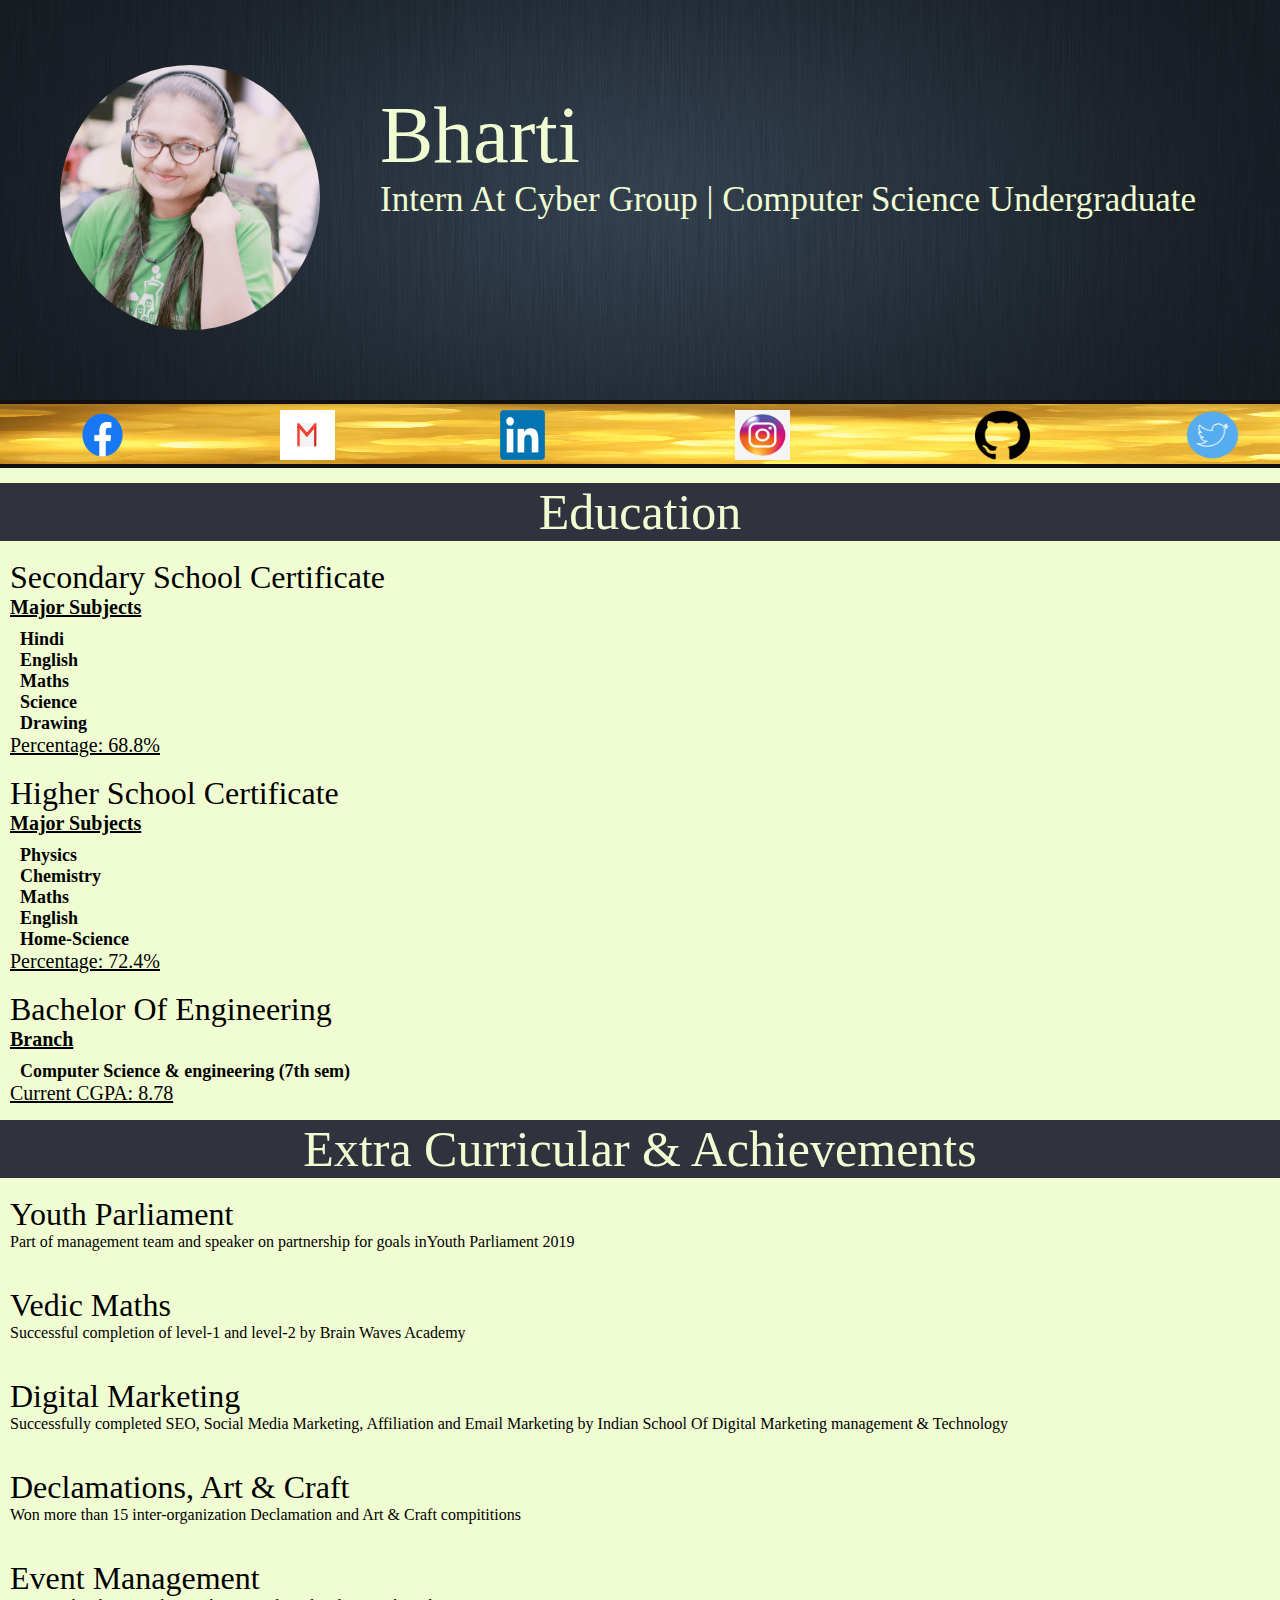
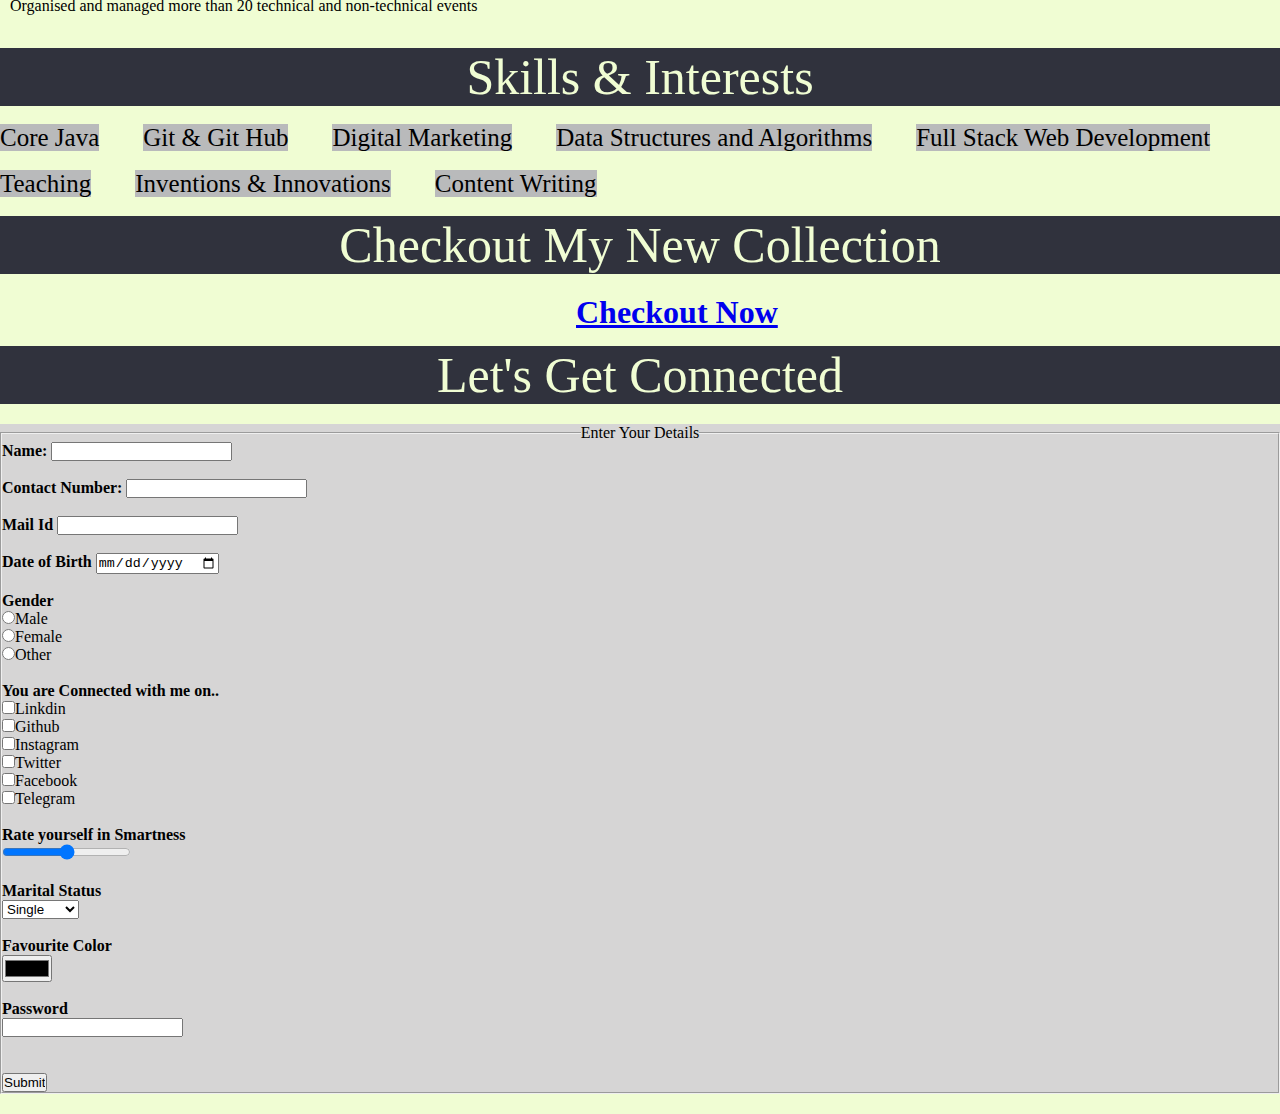
==== index.html @ 89358437 "Portfolio page to practice HTML" ====
<!DOCTYPE html>
<html lang="en">
  <head>
    <meta charset="UTF-8" />
    <meta http-equiv="X-UA-Compatible" content="IE=edge" />
    <meta name="viewport" content="width=device-width, initial-scale=1.0" />
    <title>Document</title>
    <link rel="stylesheet" href="style.css" />
  </head>
  <body>
    <div class="container">
      <img
        src="Images/Background1.jpg"
        style="width: 100%; height: 400px"
        class="bg1"
      />
      <img
        src="Images/Profile image.jpeg"
        style="width: 260px; height: 265px"
        class="profile_pic"
      />
      <div class="name">Bharti</div>
      <div class="designamtion">
        Intern At Cyber Group | Computer Science Undergraduate
      </div>
      <img
        src="Images/bg2.jpg"
        style="width: 100%; height: 60px"
        class="box2"
      />
      <a href="https://www.facebook.com/brocks.sharma.1">
        <img
          src="Images/Facebook-logo.png"
          style="
            position: absolute;
            top: 410px;
            left: 65px;
            height: 50px;
            width: 75px;
          "
        />
      </a>
      <a href="bharti@cygrp.com">
        <img
          src="Images//Gmail-logo.png"
          style="
            position: absolute;
            top: 410px;
            left: 280px;
            height: 50px;
            width: 55px;
          "
        />
      </a>
      <a href="https://www.linkedin.com/in/bharti-b435501a2">
        <img
          src="Images/LinkedIn_logo_initials.png"
          style="
            position: absolute;
            top: 410px;
            left: 500px;
            height: 50px;
            width: 45px;
          "
        />
      </a>
      <a href="https://www.instagram.com/bharti_swami28">
        <img
          src="Images/Glossy-Instagram-icon-PNG.png"
          style="
            position: absolute;
            top: 410px;
            left: 735px;
            height: 50px;
            width: 55px;
          "
        />
      </a>
      <a href="https://github.com/BhartiSwami/">
        <img
          src="Images/25231.png"
          style="
            position: absolute;
            top: 410px;
            left: 975px;
            height: 50px;
            width: 55px;
          "
        />
      </a>
      <a href="https://twitter.com/Bharti73603610?s=08">
        <img
          src="Images/twitter.png"
          style="
            position: absolute;
            top: 410px;
            left: 1185px;
            height: 50px;
            width: 55px;
          "
        />
      </a>
    </div>
    <div class="education">
    <div class="head1">Education</div>
    <div class="field">Secondary School Certificate</div>
    <div class="fielddes"><b><u >Major Subjects</b></u><br>
        <div class="sub">
            <b >Hindi</b><br>
            <b>English</b><br>
            <b>Maths</b><br>
            <b>Science</b><br>
            <b>Drawing</b><br>
        </div>
<u>Percentage: 68.8%</u>
</div>
<div class="field">Higher School Certificate</div>
<div class="fielddes"><b><u>Major Subjects</b></u><br>
    <div class="sub">
        <b>Physics</b><br>
        <b>Chemistry</b><br>
        <b>Maths</b><br>
        <b>English</b><br>
        <b>Home-Science</b><br>
    </div>
    <u>Percentage: 72.4%</u>
</div>
<div class="col">
<div class="field">Bachelor Of Engineering</div>
<div class="fielddes"><b><u>Branch</b></u><br>
    <div class="sub">
        <b>Computer Science & engineering (7th sem)</b><br>
    </div>
    <u>Current CGPA: 8.78</u>
</div>
</div>
</div>

<div class="head1">Extra Curricular & Achievements</div>
<div class="field">Youth Parliament</div>
<p>Part of  management team and speaker on partnership for goals inYouth Parliament 2019</p><br>

<div class="field">Vedic Maths</div>
<p>Successful completion of level-1 and level-2 by Brain Waves Academy</p><br>

<div class="field">Digital Marketing</div>
<p>Successfully completed SEO, Social Media Marketing, Affiliation and Email Marketing by Indian School Of Digital Marketing management & Technology</p><br>

<div class="field">Declamations, Art & Craft</div>
<p>Won more than 15 inter-organization Declamation and Art & Craft compititions</p> <br>

<div class="field">Event Management</div>
<p>Organised and managed more than 20 technical and non-technical events</p><br>

<div class="head1">Skills & Interests</div>
<div class="skillls">
<span class="skill">Core Java</span>
<span class="skill">Git & Git Hub</span>
<span class="skill">Digital Marketing</span>
<span class="skill">Data Structures and Algorithms</span>
<span class="skill">Full Stack Web Development</span><br><br>
<span class="skill">Teaching</span>
<span class="skill">Inventions & Innovations</span>
<span class="skill">Content Writing</span>

</div>

<div class="head1" style="margin-bottom: 20px;">Checkout My New Collection</div>
 <h1><a style="margin-top: 20%; margin-left: 45%;"  href="art-gallary.html" class="button">Checkout Now</a></h1>

<div class="head1">Let's Get Connected</div>
<div class="form" style="margin-top: 20px; margin-bottom: 20px;">
<form style="background-color: rgb(214, 213, 213);">
    <fieldset>
       <legend style="text-align: center;">Enter Your Details</legend>
    <b><label for="name">Name: </label></b>
    <input type="text" name="name"  required><br><br>
    <b><label for="contact number">Contact Number: </label></b>
    <input type="number" name="contact number" required><br><br>
    <b><label for="email">Mail Id </label></b>
    <input type="email" name="email" required><br><br>
    <b><label for="dob">Date of Birth </label></b>
    <input type="date" name="dob" required><br><br>
    <b><label for="radio">Gender </label></b><br>
    <input type="radio" name="gender" value="male" >Male<br>
    <input type="radio" name="gender" value="female">Female<br>
    <input type="radio" name="gender" value="other">Other<br><br>
<b> <label for="checkbox">You are Connected with me on.. </label><br></b>
        <input type="checkbox" name="connection" value="linkdin">Linkdin</input><br>
        <input type="checkbox" name="connection" value="github">Github</input><br>
        <input type="checkbox" name="connection" value="instagram">Instagram</input><br>
        <input type="checkbox" name="connection" value="twitter">Twitter</input><br>
        <input type="checkbox" name="connection" value="facebook">Facebook</input><br>
        <input type="checkbox" name="connection" value="telegram">Telegram</input><br><br>

        <b><label for="drange">Rate yourself in Smartness</label></b><br>
        <input type="range" name="rate" required><br><br>

<b> <label for="select">Marital Status </label><br></b>
        <select>
            <option value="single">Single</option>
            <option value="married">Married</option>
            <option value="divorced">Divorced</option>
            <option value="widowed">Widowed</option>
        </select><br><br>
    
        <b> <label for="color">Favourite Color </label><br></b>
        <input type="color"><br><br>
        <b> <label for="color">Password</label><br></b>
        <input type="password">
        <br><br><br>
        <input type=submit>
    </fieldset>
</form>
</div>
  </body>
</html>
---- style.css ----
* {
  margin: 0;
  padding: 0;
}
body {
  background-color: rgb(240, 253, 211);
}

.container {
  background-color: rgb(17, 17, 17);
  /* position:relative;
    text-align:center;
    color:rgb(240, 253, 211)) */
}

.name {
  position: absolute;
  top: 90px;
  left: 380px;
  color: rgb(240, 253, 211);
  font-size: 80px;
}

.head1 {
  left: 20px;
  color: rgb(240, 253, 211);
  background-color: rgb(48, 50, 61);
  text-align: center;
  font-size: 50px;
  margin-top: 15px;
}

.designamtion {
  position: absolute;
  top: 180px;
  left: 380px;
  color: rgb(240, 253, 211);
  font-size: 35px;
}

.bg1 {
  position: relative;
  top: 0;
  left: 0;
}

.profile_pic {
  position: absolute;
  top: 65px;
  left: 60px;
  border-radius: 50%;
}
.box2 {
  margin: 0;
  padding: 0;
}

.description1 {
  font-family: 50px;
}

.field {
  font-size: 32px;
  margin-top: 18px;
  margin-left: 10px;
}
.fielddes {
  font-size: 20px;
  margin-left: 10px;
}
.sub {
  font-size: 18px;
  margin-top: 10px;
  margin-left: 10px;
}

p {
  margin-left: 10px;
}
.skillls {
  margin-top: 18px;
  margin-bottom: 18px;
}
.skill {
  margin-right: 40px;
  background-color: rgb(185, 186, 187);
  font-size: 25px;
  margin-top: 18px;
}
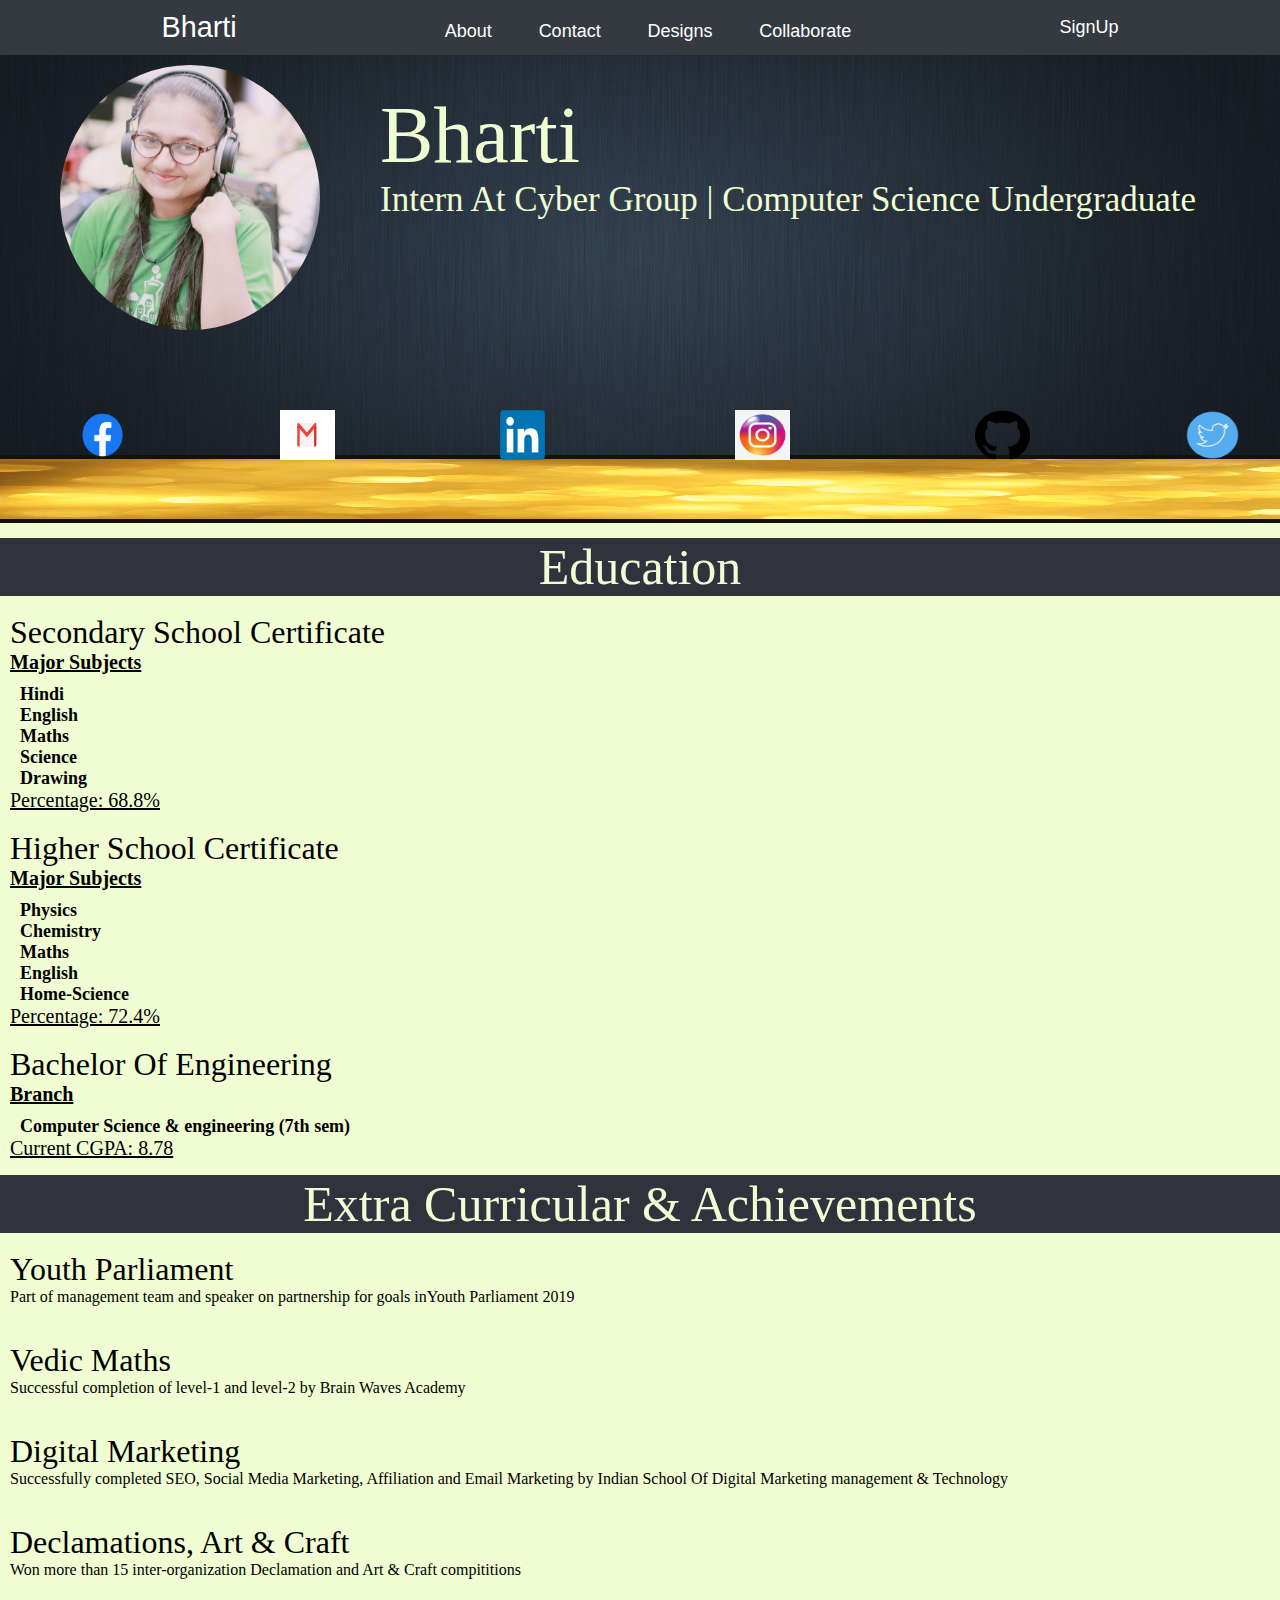
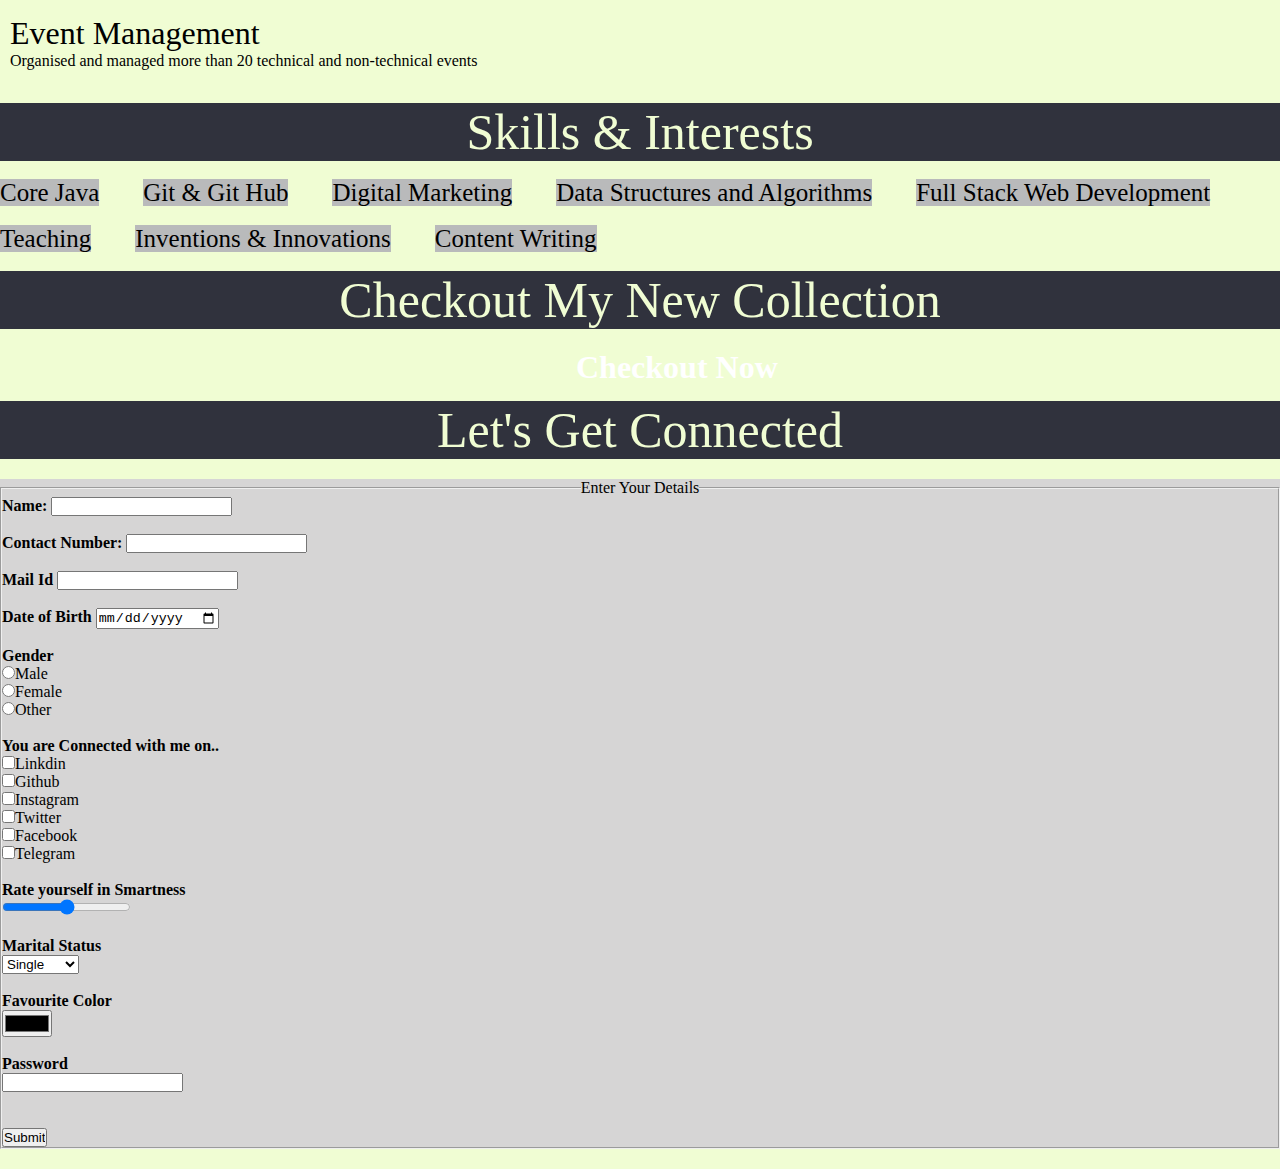
==== commit 34af85b2: "responsive Navbar added" ====
--- a/index.html
+++ b/index.html
@@ -8,6 +8,16 @@
     <link rel="stylesheet" href="style.css" />
   </head>
   <body>
+    <nav>
+      <a href="#">Bharti</a>
+      <ul>
+        <li><a href="#" style="font-size: large;">About</a></li>
+        <li><a href="#" style="font-size: large;">Contact</a></li>
+        <li><a href="#" style="font-size: large;">Designs</a></li>
+        <li><a href="#" style="font-size: large;">Collaborate</a></li>
+      </ul>
+      <a href="#" style="font-size: large;">SignUp</a>
+    </nav>
     <div class="container">
       <img
         src="Images/Background1.jpg"
--- a/style.css
+++ b/style.css
@@ -2,6 +2,59 @@
   margin: 0;
   padding: 0;
 }
+
+nav {
+  display: flex;
+  background-color: #343a40;
+  font-size: 1.8rem;
+  font-family: Arial, Helvetica, sans-serif;
+  justify-content: space-evenly;
+  align-items: center;
+  min-height: 55px;
+}
+
+a {
+  text-decoration: none;
+  color: white;
+}
+a li {
+  font-size: 10px;
+}
+
+ul {
+  list-style: none;
+  display: flex;
+  justify-content: space-evenly;
+  /* border: 1px solid white; */
+  width: 500px;
+}
+
+@media screen and (max-width: 600px) {
+  nav,
+  ul {
+    flex-direction: column;
+    align-items: center;
+  }
+}
+
+nav {
+  display: flex;
+  background-color: #343a40;
+  font-size: 1.8rem;
+  font-family: Arial, Helvetica, sans-serif;
+  align-items: center;
+  min-height: 55px;
+}
+
+ul {
+  list-style: none;
+}
+
+a {
+  text-decoration: none;
+  color: white;
+}
+
 body {
   background-color: rgb(240, 253, 211);
 }
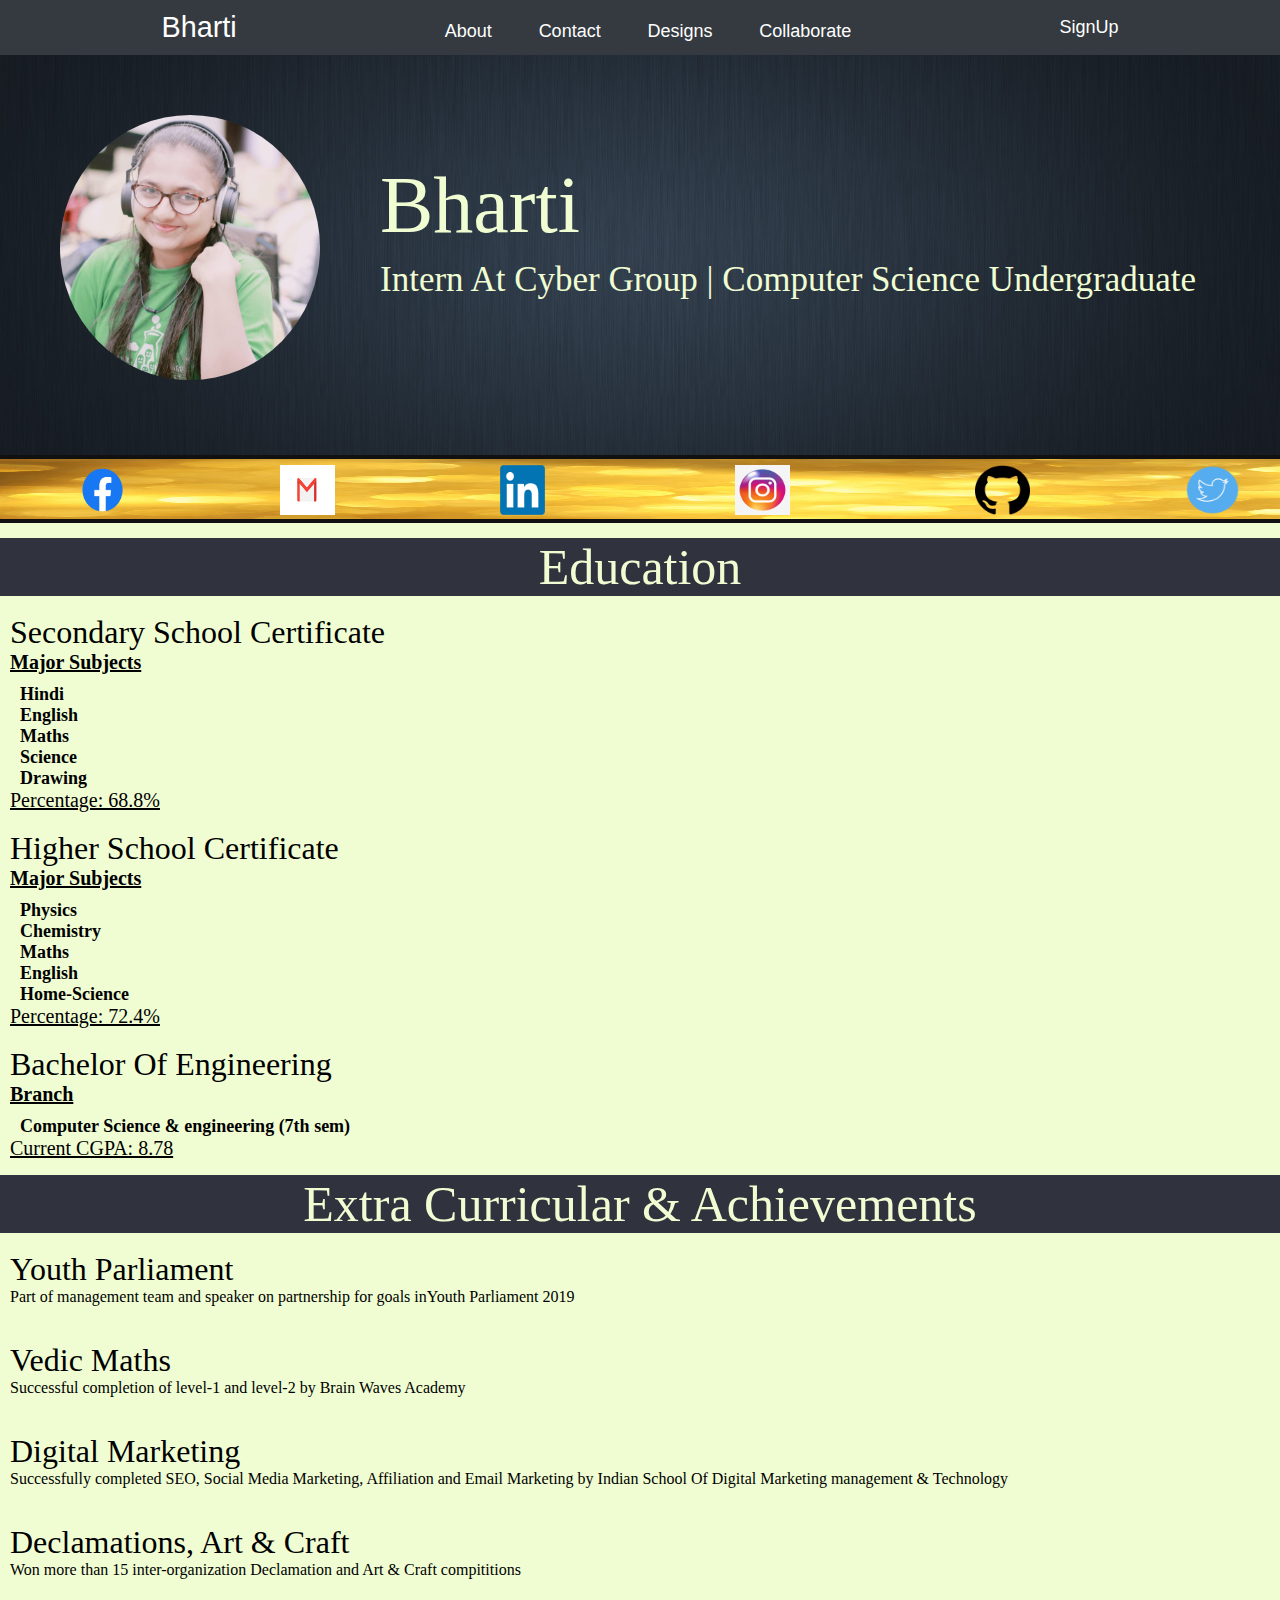
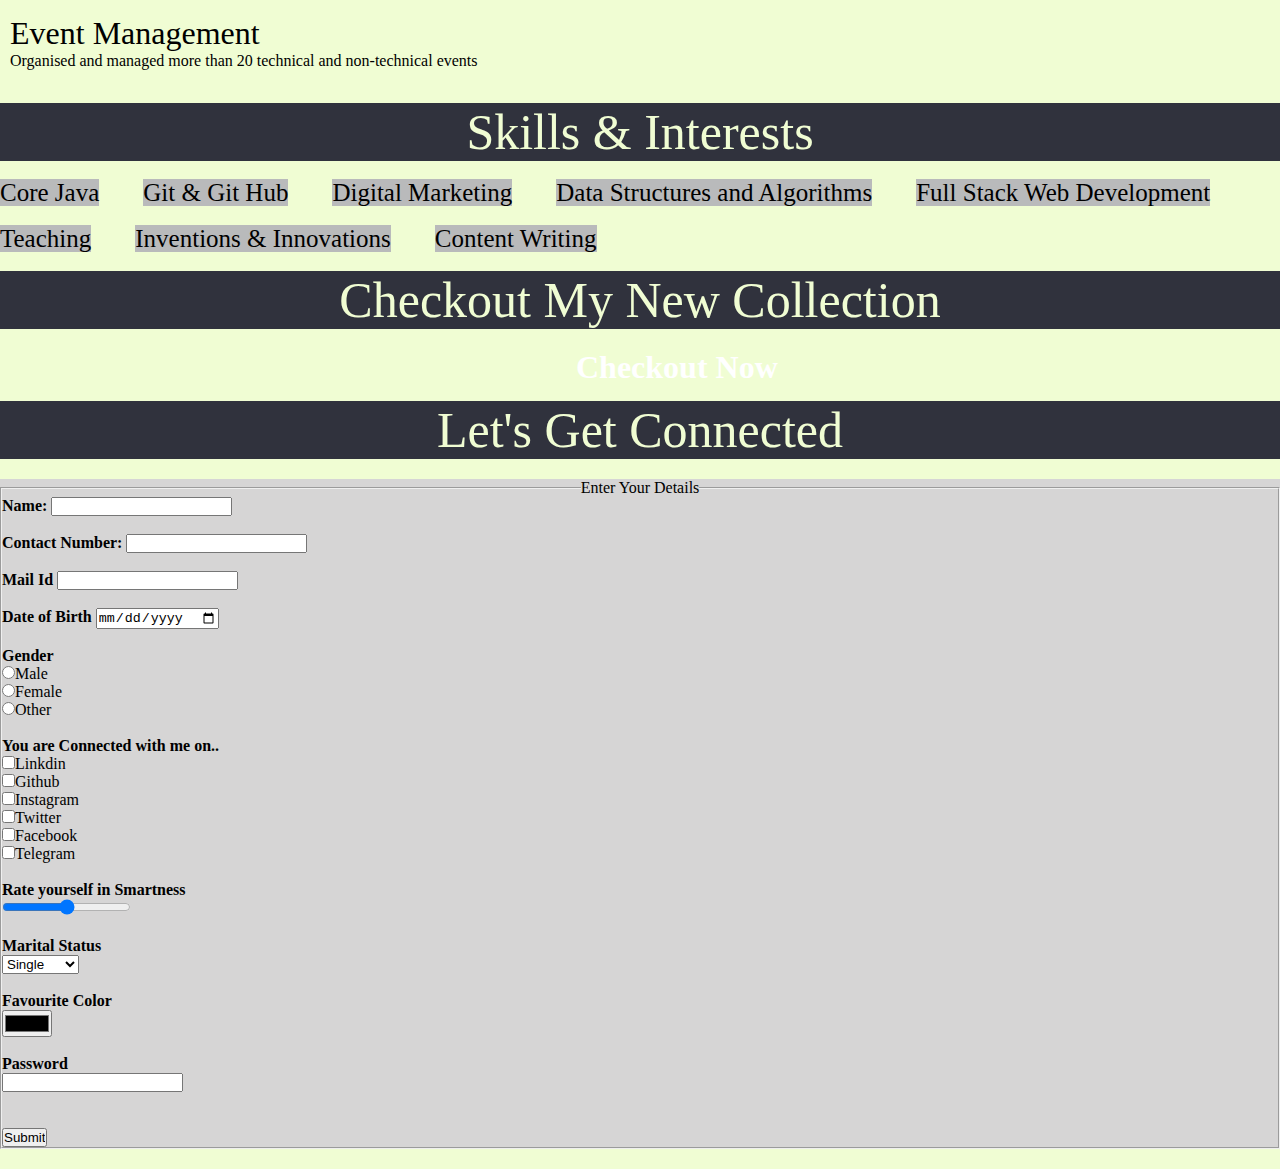
==== commit f7efe184: "alignment sattled" ====
--- a/index.html
+++ b/index.html
@@ -43,7 +43,7 @@
           src="Images/Facebook-logo.png"
           style="
             position: absolute;
-            top: 410px;
+            top: 465px;
             left: 65px;
             height: 50px;
             width: 75px;
@@ -55,7 +55,7 @@
           src="Images//Gmail-logo.png"
           style="
             position: absolute;
-            top: 410px;
+            top: 465px;
             left: 280px;
             height: 50px;
             width: 55px;
@@ -67,7 +67,7 @@
           src="Images/LinkedIn_logo_initials.png"
           style="
             position: absolute;
-            top: 410px;
+            top: 465px;
             left: 500px;
             height: 50px;
             width: 45px;
@@ -79,7 +79,7 @@
           src="Images/Glossy-Instagram-icon-PNG.png"
           style="
             position: absolute;
-            top: 410px;
+            top: 465px;
             left: 735px;
             height: 50px;
             width: 55px;
@@ -91,7 +91,7 @@
           src="Images/25231.png"
           style="
             position: absolute;
-            top: 410px;
+            top: 465px;
             left: 975px;
             height: 50px;
             width: 55px;
@@ -103,7 +103,7 @@
           src="Images/twitter.png"
           style="
             position: absolute;
-            top: 410px;
+            top: 465px;
             left: 1185px;
             height: 50px;
             width: 55px;
--- a/style.css
+++ b/style.css
@@ -5,7 +5,7 @@
 
 nav {
   display: flex;
-  background-color: #343a40;
+  background-color: #21252c;
   font-size: 1.8rem;
   font-family: Arial, Helvetica, sans-serif;
   justify-content: space-evenly;
@@ -68,7 +68,7 @@
 
 .name {
   position: absolute;
-  top: 90px;
+  top: 160px;
   left: 380px;
   color: rgb(240, 253, 211);
   font-size: 80px;
@@ -85,7 +85,7 @@
 
 .designamtion {
   position: absolute;
-  top: 180px;
+  top: 260px;
   left: 380px;
   color: rgb(240, 253, 211);
   font-size: 35px;
@@ -99,7 +99,7 @@
 
 .profile_pic {
   position: absolute;
-  top: 65px;
+  top: 115px;
   left: 60px;
   border-radius: 50%;
 }
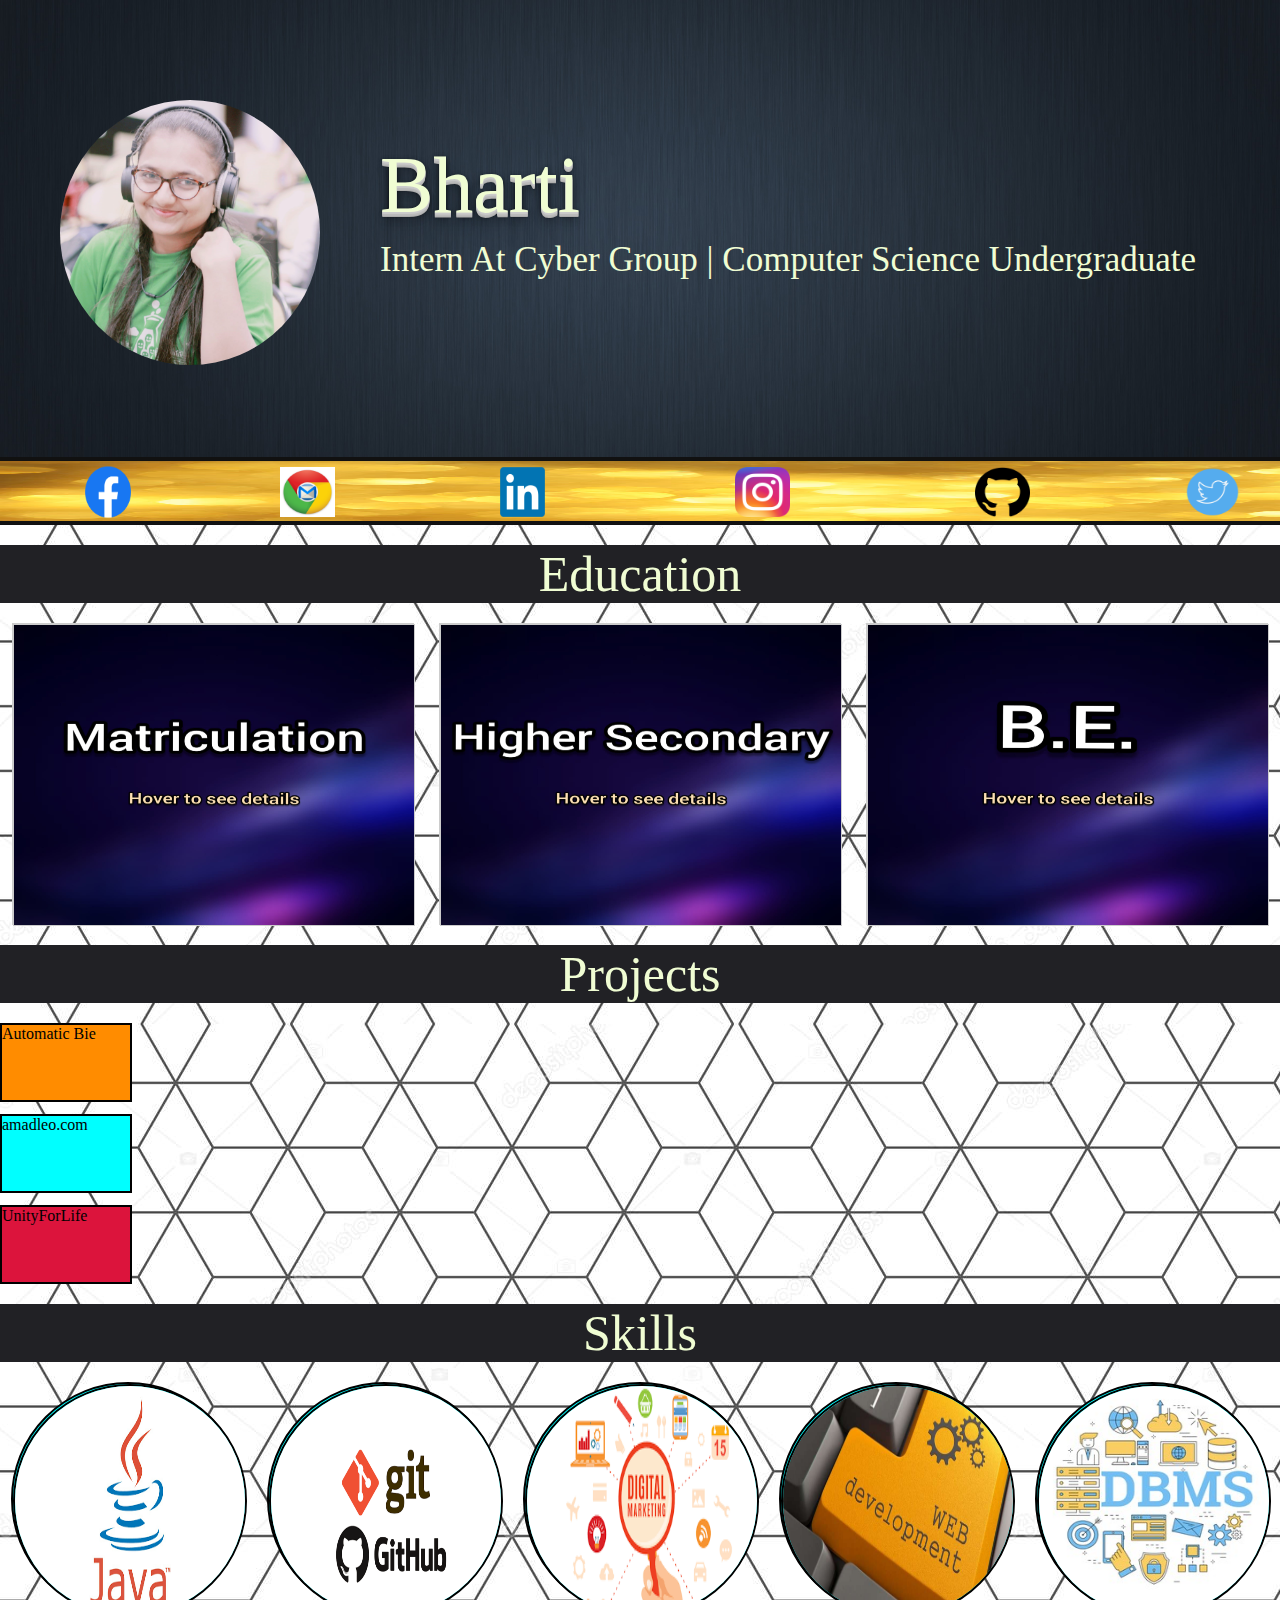
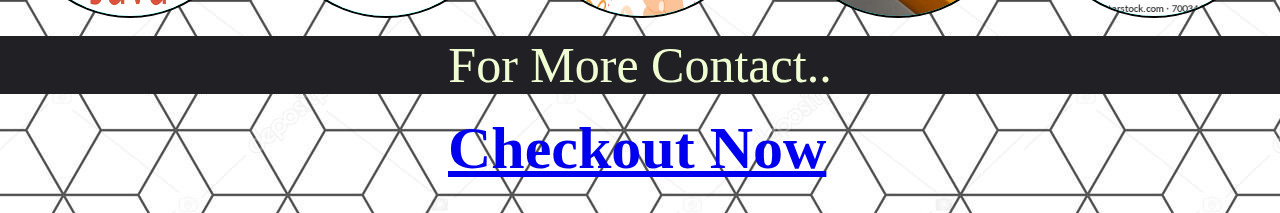
==== commit e8f55997: "full layout changed and more features added" ====
--- a/index.html
+++ b/index.html
@@ -1,227 +1,89 @@
 <!DOCTYPE html>
 <html lang="en">
-  <head>
-    <meta charset="UTF-8" />
-    <meta http-equiv="X-UA-Compatible" content="IE=edge" />
-    <meta name="viewport" content="width=device-width, initial-scale=1.0" />
-    <title>Document</title>
-    <link rel="stylesheet" href="style.css" />
-  </head>
-  <body>
-    <nav>
-      <a href="#">Bharti</a>
-      <ul>
-        <li><a href="#" style="font-size: large;">About</a></li>
-        <li><a href="#" style="font-size: large;">Contact</a></li>
-        <li><a href="#" style="font-size: large;">Designs</a></li>
-        <li><a href="#" style="font-size: large;">Collaborate</a></li>
-      </ul>
-      <a href="#" style="font-size: large;">SignUp</a>
-    </nav>
-    <div class="container">
-      <img
-        src="Images/Background1.jpg"
-        style="width: 100%; height: 400px"
-        class="bg1"
-      />
-      <img
-        src="Images/Profile image.jpeg"
-        style="width: 260px; height: 265px"
-        class="profile_pic"
-      />
-      <div class="name">Bharti</div>
-      <div class="designamtion">
-        Intern At Cyber Group | Computer Science Undergraduate
-      </div>
-      <img
-        src="Images/bg2.jpg"
-        style="width: 100%; height: 60px"
-        class="box2"
-      />
-      <a href="https://www.facebook.com/brocks.sharma.1">
-        <img
-          src="Images/Facebook-logo.png"
-          style="
-            position: absolute;
-            top: 465px;
-            left: 65px;
-            height: 50px;
-            width: 75px;
-          "
-        />
-      </a>
-      <a href="bharti@cygrp.com">
-        <img
-          src="Images//Gmail-logo.png"
-          style="
-            position: absolute;
-            top: 465px;
-            left: 280px;
-            height: 50px;
-            width: 55px;
-          "
-        />
-      </a>
-      <a href="https://www.linkedin.com/in/bharti-b435501a2">
-        <img
-          src="Images/LinkedIn_logo_initials.png"
-          style="
-            position: absolute;
-            top: 465px;
-            left: 500px;
-            height: 50px;
-            width: 45px;
-          "
-        />
-      </a>
-      <a href="https://www.instagram.com/bharti_swami28">
-        <img
-          src="Images/Glossy-Instagram-icon-PNG.png"
-          style="
-            position: absolute;
-            top: 465px;
-            left: 735px;
-            height: 50px;
-            width: 55px;
-          "
-        />
-      </a>
-      <a href="https://github.com/BhartiSwami/">
-        <img
-          src="Images/25231.png"
-          style="
-            position: absolute;
-            top: 465px;
-            left: 975px;
-            height: 50px;
-            width: 55px;
-          "
-        />
-      </a>
-      <a href="https://twitter.com/Bharti73603610?s=08">
-        <img
-          src="Images/twitter.png"
-          style="
-            position: absolute;
-            top: 465px;
-            left: 1185px;
-            height: 50px;
-            width: 55px;
-          "
-        />
-      </a>
+<head>
+    <meta charset="UTF-8">
+    <meta http-equiv="X-UA-Compatible" content="IE=edge">
+    <meta name="viewport" content="width=device-width, initial-scale=1.0">
+    <title>Bharti's Portfolio</title>
+    <link rel="stylesheet" href="style.css">
+</head>
+<body>
+    <div class="container" style=" background-color: rgb(17, 17, 17);">
+        <img src="Images/Background1.jpg" style="width: 100%; height: 457px" class="bg1" />
+        <img src="Images/Profile image.jpeg" style="width: 260px; height: 265px" class="profile_pic" />
+        <div class="name">Bharti</div>
+        <div class="designamtion">
+            Intern At Cyber Group | Computer Science Undergraduate
+        </div>
+        <img src="Images/bg2.jpg" style="width: 100%; height: 60px" class="box2" />
+        <a href="https://www.facebook.com/brocks.sharma.1">
+            <img class="icon" src="Images/Facebook-logo.png" style="left: 65px;width: 86px;height:60px;top:462px" >
+        </a>
+        <a href="bharti@cygrp.com">
+            <img class="icon" src="Images/Gmail-logo.png" style="left: 280px;width: 55px;" />
+        </a>
+        <a href="https://www.linkedin.com/in/bharti-b435501a2">
+            <img class="icon" src="Images/LinkedIn_logo_initials.png" style="left: 500px;width: 45px;" />
+        </a>
+        <a href="https://www.instagram.com/bharti_swami28">
+            <img class="icon" src="Images/Glossy-Instagram-icon-PNG.png" style="left: 735px;width: 55px;" />
+        </a>
+        <a href="https://github.com/BhartiSwami/">
+            <img class="icon" src="Images/25231.png" style="left: 975px;width: 55px;" />
+        </a>
+        <a href="https://twitter.com/Bharti73603610?s=08">
+            <img class="icon" src="Images/twitter.png" style="left: 1185px;width: 55px;" />
+        </a>
     </div>
-    <div class="education">
     <div class="head1">Education</div>
-    <div class="field">Secondary School Certificate</div>
-    <div class="fielddes"><b><u >Major Subjects</b></u><br>
-        <div class="sub">
-            <b >Hindi</b><br>
-            <b>English</b><br>
-            <b>Maths</b><br>
-            <b>Science</b><br>
-            <b>Drawing</b><br>
+    <section>
+        <div class="wrap">
+            <div class="side-a" style="background-color: #2a9d8d;"><img src="Images/matriculation.jpeg" style="height: 300px; width: 400px;"></div>
+            <div class="side-b" style="background-color: #e1f0aa; "><b>School</b>: Dayanand Anglo Vedic School<br><br><b>Board</b> : Central Board of Secondary Education<br><br><b>Marks</b> : 68.8%<br><br><b>Passing Year</b>: 2016</div>
         </div>
-<u>Percentage: 68.8%</u>
-</div>
-<div class="field">Higher School Certificate</div>
-<div class="fielddes"><b><u>Major Subjects</b></u><br>
-    <div class="sub">
-        <b>Physics</b><br>
-        <b>Chemistry</b><br>
-        <b>Maths</b><br>
-        <b>English</b><br>
-        <b>Home-Science</b><br>
+        <div class="wrap">
+            <div class="side-a" style="background-color: #2a9d8d;"><img src="Images/higher-secondary.jpeg" style="height: 300px; width: 400px;"></div>
+            <div class="side-b" style="background-color: #ffb6b6;"><b>School</b> : Delhi Public School</br><br><b>Board</b> : Central Board of Secondary Education<br><br><b>Marks</b> : 72.4%<br><br><b>Passing Year</b> :
+            2018</div>
+        </div>
+        <div class="wrap">
+            <div class="side-a" style="background-color: #2a9d8d;"><img src="Images/b.e.jpeg" style="height: 300px; width: 400px;"></div>
+            <div class="side-b" style="background-color: #cac9ff;"><b>University</b>: Chitkara University, Himachal Pradesh<br><br><b>Affilication</b>: University Grants Commission<br><br><b>Current CGPA</b> : 8.78<br><br><b>Passing Year</b> : 2022</div>
+        </div>
+    </section> 
+
+    <div class="head1">Projects</div>
+    <aside>
+        <div style="background-color:darkorange;">Automatic Bie</div>
+        <div style="background-color: cyan">amadleo.com</div>
+        <div style="background-color: crimson;">UnityForLife</div>
+    </aside>
+    <div class="head1">Skills</div>
+    <figure>
+        <div class="wrap1">
+        <div class="side-a"><img class="skill" src="./Images/core_java.png"></div>
+        <div class="side-b">Core Java</div>
+        </div>
+        <div class="wrap1">
+            <div class="side-a"><img class="skill" src="./Images/git_github.png"></div>
+            <div class="side-b"class="sb">Git & Github</div>
+        </div>
+        <div class="wrap1">
+            <div class="side-a"><img class="skill" src="./Images/digital_marketing.png"></div>
+            <div class="side-b"class="sb">Digital Marketing</div>
+        </div>
+        <div class="wrap1">
+            <div class="side-a"><img class="skill" src="./Images/web_development.jpg"></div>
+            <div class="side-b"class="sb">Full-Stack Web</div>
+        </div>
+        <div class="wrap1">
+            <div class="side-a"><img class="skill" src="./Images/dbms.jpg"></div>
+            <div class="side-b" class="sb">DBMS</div>
+        </div>
+    </figure>
+    <div style="margin-bottom: 30px;">
+    <div class="head1">For More Contact..</div>
+    <a style=" font-size:60px; font-weight:600;margin-top: 20%; margin-left: 35%;" href="contact.html" class="button">Checkout Now</a>
     </div>
-    <u>Percentage: 72.4%</u>
-</div>
-<div class="col">
-<div class="field">Bachelor Of Engineering</div>
-<div class="fielddes"><b><u>Branch</b></u><br>
-    <div class="sub">
-        <b>Computer Science & engineering (7th sem)</b><br>
-    </div>
-    <u>Current CGPA: 8.78</u>
-</div>
-</div>
-</div>
-
-<div class="head1">Extra Curricular & Achievements</div>
-<div class="field">Youth Parliament</div>
-<p>Part of  management team and speaker on partnership for goals inYouth Parliament 2019</p><br>
-
-<div class="field">Vedic Maths</div>
-<p>Successful completion of level-1 and level-2 by Brain Waves Academy</p><br>
-
-<div class="field">Digital Marketing</div>
-<p>Successfully completed SEO, Social Media Marketing, Affiliation and Email Marketing by Indian School Of Digital Marketing management & Technology</p><br>
-
-<div class="field">Declamations, Art & Craft</div>
-<p>Won more than 15 inter-organization Declamation and Art & Craft compititions</p> <br>
-
-<div class="field">Event Management</div>
-<p>Organised and managed more than 20 technical and non-technical events</p><br>
-
-<div class="head1">Skills & Interests</div>
-<div class="skillls">
-<span class="skill">Core Java</span>
-<span class="skill">Git & Git Hub</span>
-<span class="skill">Digital Marketing</span>
-<span class="skill">Data Structures and Algorithms</span>
-<span class="skill">Full Stack Web Development</span><br><br>
-<span class="skill">Teaching</span>
-<span class="skill">Inventions & Innovations</span>
-<span class="skill">Content Writing</span>
-
-</div>
-
-<div class="head1" style="margin-bottom: 20px;">Checkout My New Collection</div>
- <h1><a style="margin-top: 20%; margin-left: 45%;"  href="art-gallary.html" class="button">Checkout Now</a></h1>
-
-<div class="head1">Let's Get Connected</div>
-<div class="form" style="margin-top: 20px; margin-bottom: 20px;">
-<form style="background-color: rgb(214, 213, 213);">
-    <fieldset>
-       <legend style="text-align: center;">Enter Your Details</legend>
-    <b><label for="name">Name: </label></b>
-    <input type="text" name="name"  required><br><br>
-    <b><label for="contact number">Contact Number: </label></b>
-    <input type="number" name="contact number" required><br><br>
-    <b><label for="email">Mail Id </label></b>
-    <input type="email" name="email" required><br><br>
-    <b><label for="dob">Date of Birth </label></b>
-    <input type="date" name="dob" required><br><br>
-    <b><label for="radio">Gender </label></b><br>
-    <input type="radio" name="gender" value="male" >Male<br>
-    <input type="radio" name="gender" value="female">Female<br>
-    <input type="radio" name="gender" value="other">Other<br><br>
-<b> <label for="checkbox">You are Connected with me on.. </label><br></b>
-        <input type="checkbox" name="connection" value="linkdin">Linkdin</input><br>
-        <input type="checkbox" name="connection" value="github">Github</input><br>
-        <input type="checkbox" name="connection" value="instagram">Instagram</input><br>
-        <input type="checkbox" name="connection" value="twitter">Twitter</input><br>
-        <input type="checkbox" name="connection" value="facebook">Facebook</input><br>
-        <input type="checkbox" name="connection" value="telegram">Telegram</input><br><br>
-
-        <b><label for="drange">Rate yourself in Smartness</label></b><br>
-        <input type="range" name="rate" required><br><br>
-
-<b> <label for="select">Marital Status </label><br></b>
-        <select>
-            <option value="single">Single</option>
-            <option value="married">Married</option>
-            <option value="divorced">Divorced</option>
-            <option value="widowed">Widowed</option>
-        </select><br><br>
-    
-        <b> <label for="color">Favourite Color </label><br></b>
-        <input type="color"><br><br>
-        <b> <label for="color">Password</label><br></b>
-        <input type="password">
-        <br><br><br>
-        <input type=submit>
-    </fieldset>
-</form>
-</div>
-  </body>
-</html>
+</body>
+</html>--- a/style.css
+++ b/style.css
@@ -2,141 +2,169 @@
   margin: 0;
   padding: 0;
 }
-
-nav {
-  display: flex;
-  background-color: #21252c;
-  font-size: 1.8rem;
-  font-family: Arial, Helvetica, sans-serif;
-  justify-content: space-evenly;
-  align-items: center;
-  min-height: 55px;
+body {
+  background-image: url(./Images/body\ background.jpg);
 }
-
-a {
-  text-decoration: none;
-  color: white;
+.icon {
+  position: absolute;
+  top: 467px;
+  height: 50px;
+  width: 75px;
 }
-a li {
-  font-size: 10px;
-}
-
-ul {
-  list-style: none;
-  display: flex;
-  justify-content: space-evenly;
-  /* border: 1px solid white; */
-  width: 500px;
-}
-
-@media screen and (max-width: 600px) {
-  nav,
-  ul {
-    flex-direction: column;
-    align-items: center;
-  }
-}
-
-nav {
-  display: flex;
-  background-color: #343a40;
-  font-size: 1.8rem;
-  font-family: Arial, Helvetica, sans-serif;
-  align-items: center;
-  min-height: 55px;
-}
-
-ul {
-  list-style: none;
-}
-
-a {
-  text-decoration: none;
-  color: white;
-}
-
-body {
-  background-color: rgb(240, 253, 211);
-}
-
-.container {
-  background-color: rgb(17, 17, 17);
-  /* position:relative;
-    text-align:center;
-    color:rgb(240, 253, 211)) */
-}
-
-.name {
-  position: absolute;
-  top: 160px;
-  left: 380px;
-  color: rgb(240, 253, 211);
-  font-size: 80px;
-}
-
-.head1 {
-  left: 20px;
-  color: rgb(240, 253, 211);
-  background-color: rgb(48, 50, 61);
-  text-align: center;
-  font-size: 50px;
-  margin-top: 15px;
-}
-
-.designamtion {
-  position: absolute;
-  top: 260px;
-  left: 380px;
-  color: rgb(240, 253, 211);
-  font-size: 35px;
-}
-
 .bg1 {
   position: relative;
   top: 0;
   left: 0;
 }
-
+.designamtion {
+  position: absolute;
+  top: 240px;
+  left: 380px;
+  color: rgb(240, 253, 211);
+  font-size: 35px;
+  font-weight: 56;
+}
+.name {
+  position: absolute;
+  top: 140px;
+  left: 380px;
+  color: rgb(240, 253, 211);
+  font-size: 80px;
+  text-shadow: 0 1px 0 #ccc, 0 2px 0 #c9c9c9, 0 3px 0 #bbb, 0 4px 0 #b9b9b9,
+    0 5px 0 #aaa, 0 6px 1px rgba(0, 0, 0, 0.1), 0 0 5px rgba(0, 0, 0, 0.1),
+    0 1px 3px rgba(0, 0, 0, 0.3), 0 3px 5px rgba(0, 0, 0, 0.2),
+    0 5px 10px rgba(0, 0, 0, 0.25), 0 10px 10px rgba(0, 0, 0, 0.2),
+    0 20px 20px rgba(0, 0, 0, 0.15);
+}
 .profile_pic {
   position: absolute;
-  top: 115px;
+  top: 100px;
   left: 60px;
   border-radius: 50%;
 }
-.box2 {
-  margin: 0;
-  padding: 0;
+.navbar {
+  min-height: 55px;
+  background-color: rgb(33, 33, 37);
+}
+.head1 {
+  margin-top: 20px;
+  margin-bottom: 20px;
+  background-color: rgb(33, 33, 37);
+  color: rgb(240, 253, 211);
+  font-size: 50px;
+  font-weight: 500;
+  text-align: center;
+}
+section div {
+  height: 300px;
+  width: 400px;
+  border: 1px solid #ccc;
+  font-size: 2.5rem;
+  margin: 0px auto;
+}
+.side-a,
+.side-b {
+  position: absolute;
+  backface-visibility: hidden;
+}
+.side-a {
+  z-index: 1;
+}
+.side-b {
+  transform: rotateY(180deg);
+  text-align: center;
+  font-size: 30px;
+}
+.wrap:hover {
+  transform: rotateY(180deg);
+  cursor: pointer;
+}
+.wrap {
+  transition: 1s;
+  transform-style: preserve-3d;
+}
+section {
+  perspective: 800px;
+  width: 100%;
+  display: flex;
+  flex-direction: row;
+}
+aside div {
+  height: 75px;
+  width: 10%;
+  background-color: crimson;
+  border: 2px solid black;
+  transition: 2s;
+  margin-bottom: 12px;
+}
+aside div:nth-of-type(1) {
+  transition-timing-function: ease-in;
+}
+aside div:nth-of-type(2) {
+  transition-timing-function: ease-out;
+}
+aside div:nth-of-type(3) {
+  transition-timing-function: easeInOutCubic;
+}
+aside:hover div {
+  width: 100%;
+  text-align: center;
+  font-size: 50px;
+  font-weight: 500;
+  color: rgb(19, 18, 29);
 }
 
-.description1 {
-  font-family: 50px;
+figure div {
+  height: 75px;
+  background-color: cyan;
+  border: 2px solid black;
+  transition: 2s;
+  margin-bottom: 12px;
+  width: 230px;
+  height: 230px;
+  margin: 0px auto;
+  border-radius: 50%;
+  text-align: center;
+  vertical-align: middle;
+  line-height: 230px;
 }
-
-.field {
-  font-size: 32px;
-  margin-top: 18px;
-  margin-left: 10px;
+figure {
+  width: 100%;
+  display: flex;
+  flex-direction: row;
+  margin-bottom: 20px;
+  justify-content: space-between;
 }
-.fielddes {
-  font-size: 20px;
-  margin-left: 10px;
+.side-a,
+.side-b {
+  position: absolute;
+  backface-visibility: hidden;
 }
-.sub {
-  font-size: 18px;
-  margin-top: 10px;
-  margin-left: 10px;
+.side-a {
+  z-index: 1;
 }
-
-p {
-  margin-left: 10px;
+.side-b {
+  transform: rotateY(180deg);
+  text-align: center;
+  font-size: 30px;
 }
-.skillls {
-  margin-top: 18px;
-  margin-bottom: 18px;
+.wrap1:hover {
+  transform: rotateY(180deg);
+  cursor: pointer;
+}
+.wrap1 {
+  transition: 1s;
+  transform-style: preserve-3d;
 }
 .skill {
-  margin-right: 40px;
-  background-color: rgb(185, 186, 187);
-  font-size: 25px;
-  margin-top: 18px;
+  width: 230px;
+  height: 230px;
+  margin: 0px auto;
+  border-radius: 50%;
 }
+.float {
+  float: left;
+  margin-top: 40px;
+  margin-left: 40px;
+  margin-right: 350px;
+}
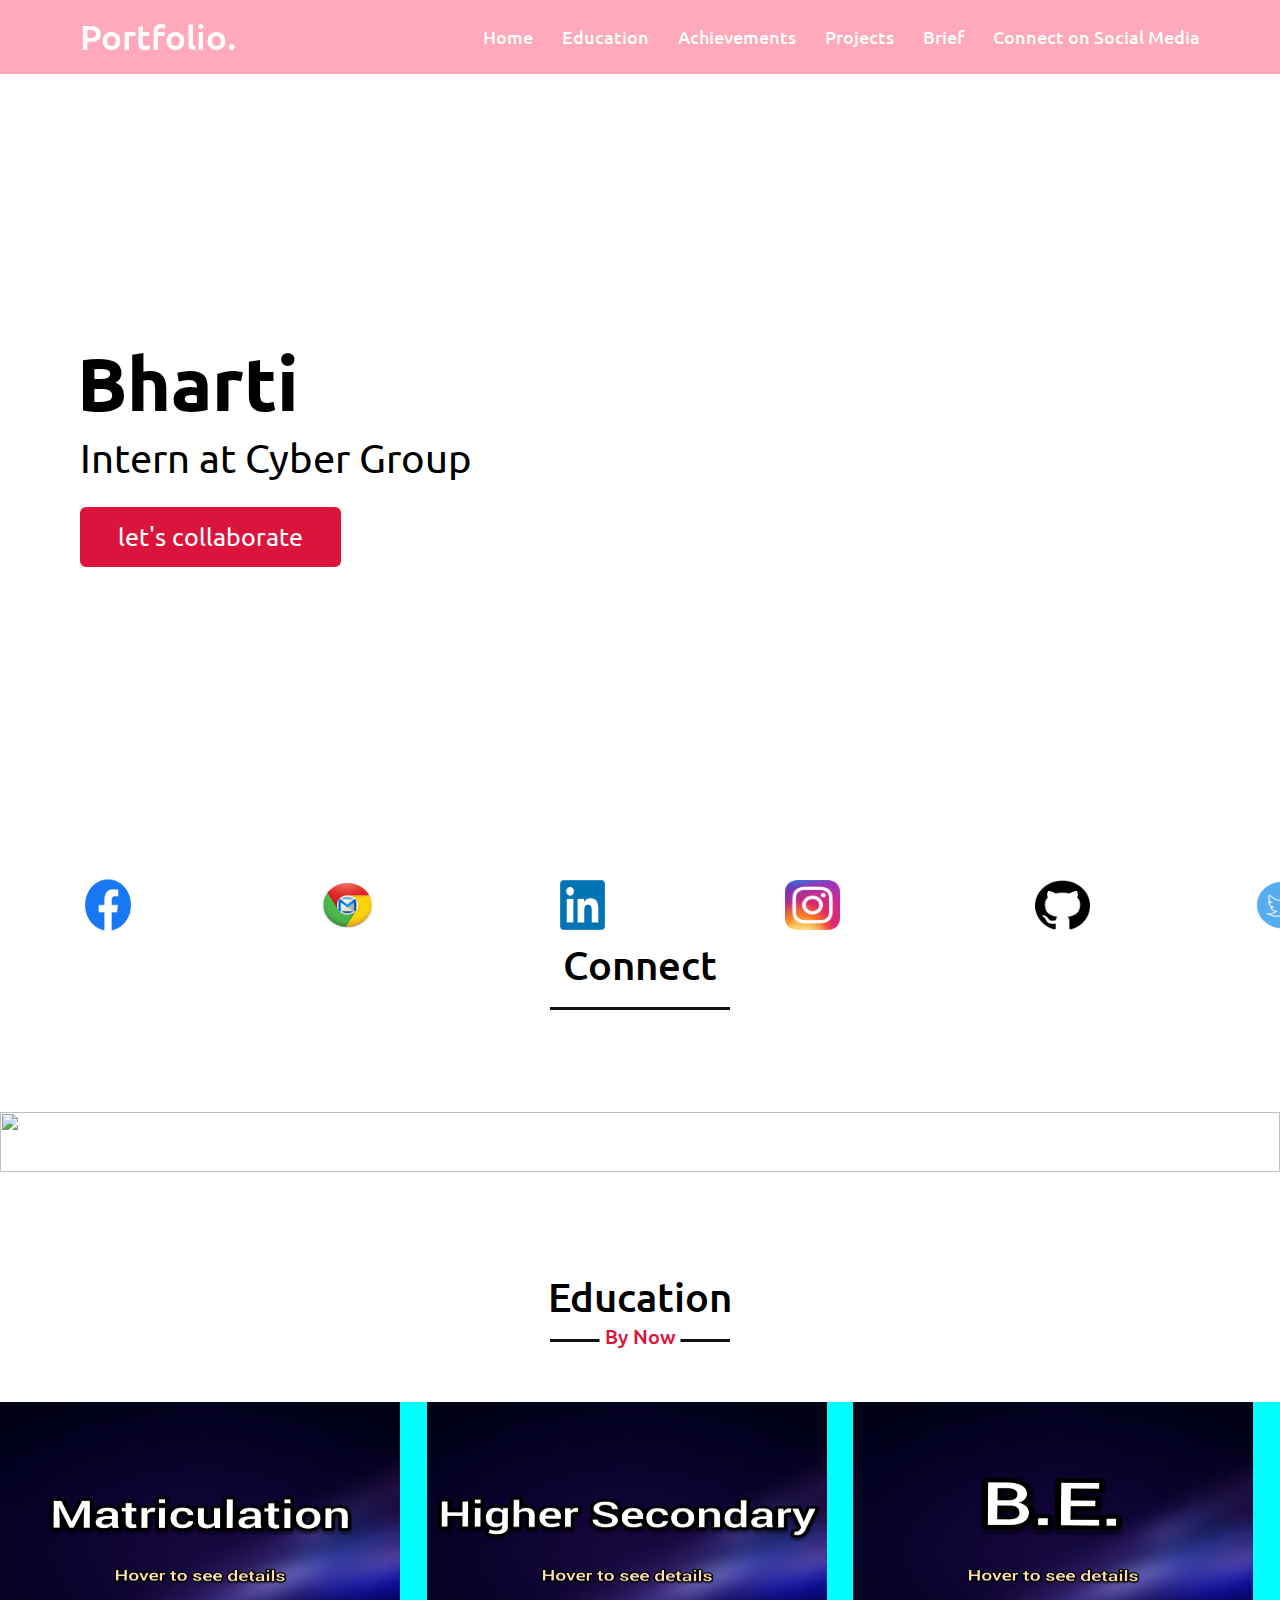
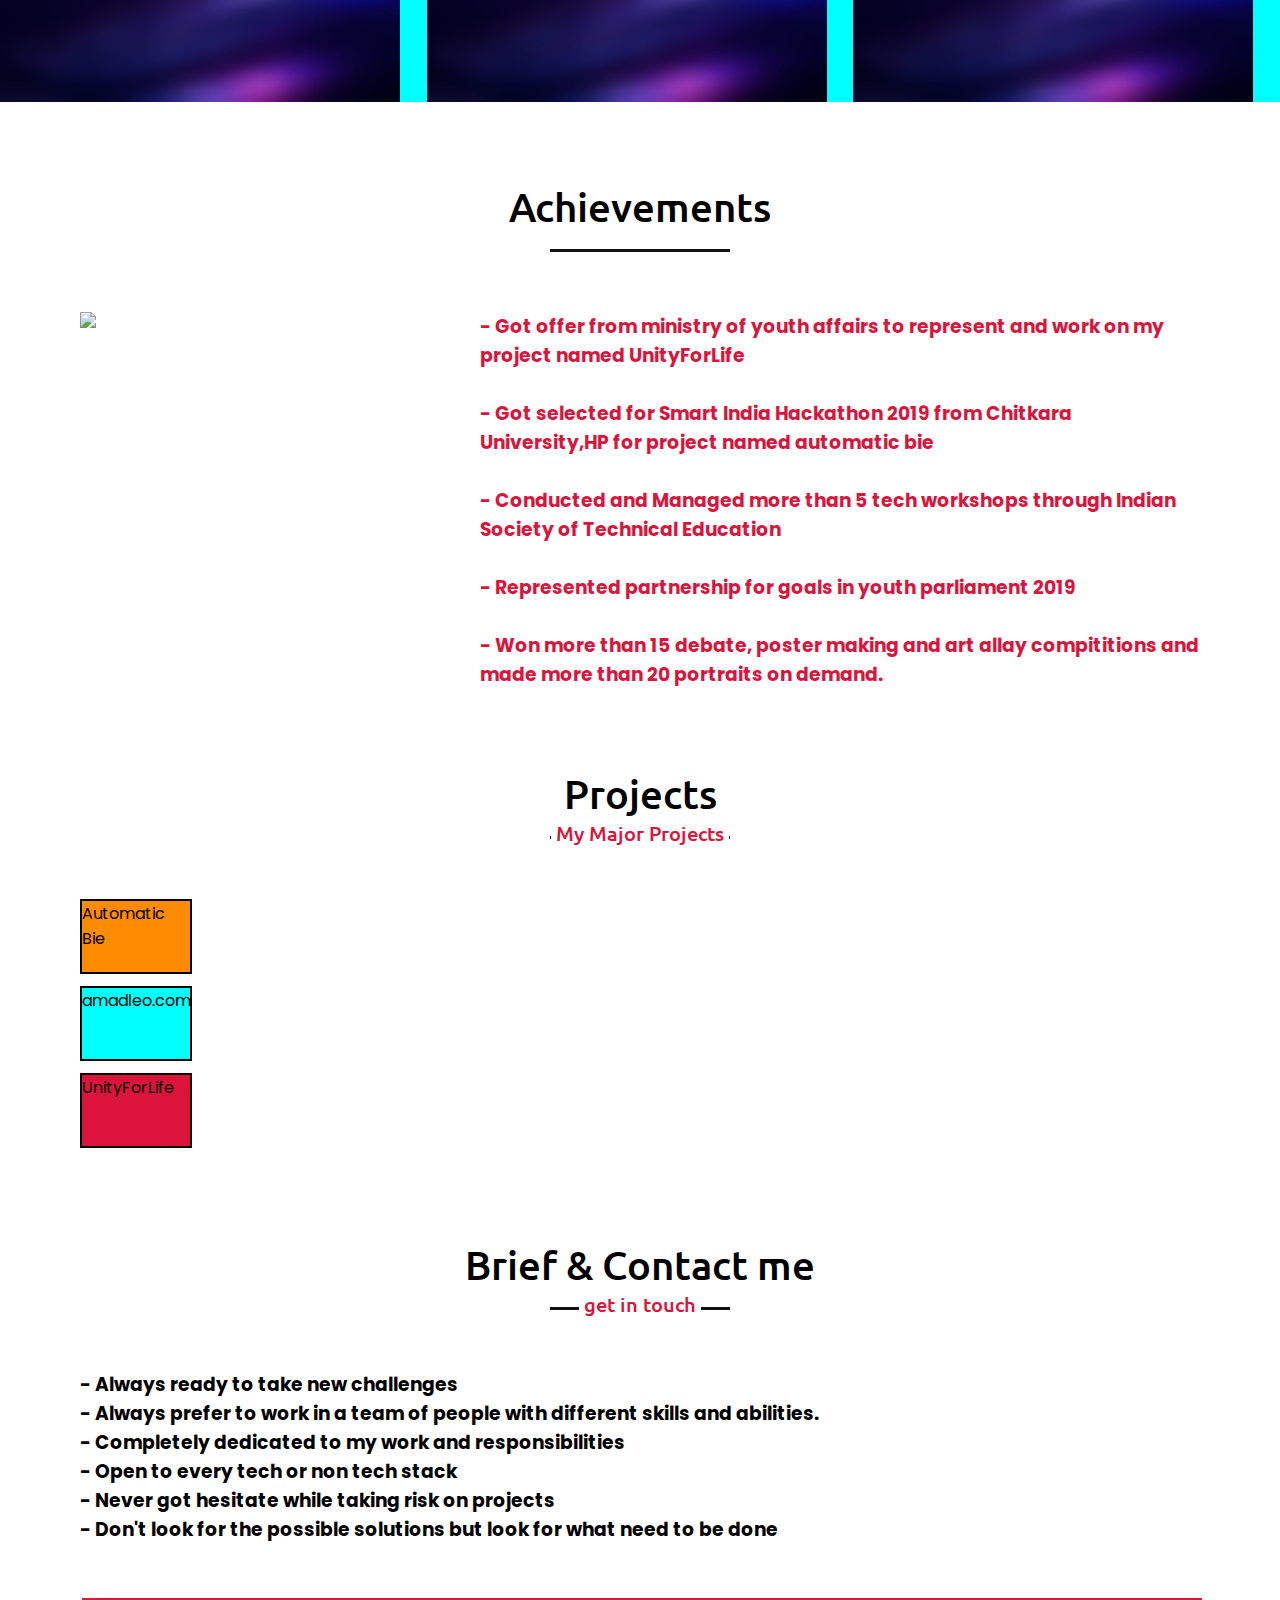
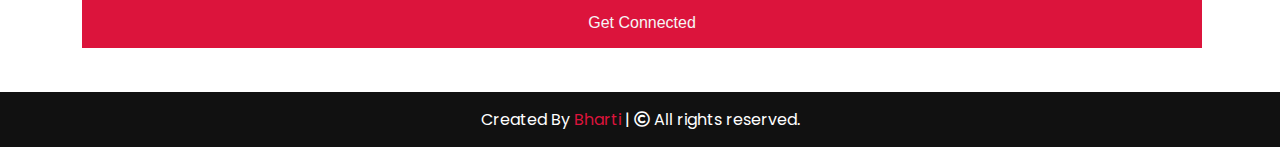
==== commit 29a2f48d: "full layout changed" ====
--- a/index.html
+++ b/index.html
@@ -1,89 +1,145 @@
 <!DOCTYPE html>
 <html lang="en">
+
 <head>
     <meta charset="UTF-8">
-    <meta http-equiv="X-UA-Compatible" content="IE=edge">
     <meta name="viewport" content="width=device-width, initial-scale=1.0">
     <title>Bharti's Portfolio</title>
     <link rel="stylesheet" href="style.css">
+    <!-- font-awesome fonts -->
+    <link rel="stylesheet" href="https://cdnjs.cloudflare.com/ajax/libs/font-awesome/5.15.3/css/all.min.css" />
+    <link rel="stylesheet"
+        href="https://cdnjs.cloudflare.com/ajax/libs/OwlCarousel2/2.3.4/assets/owl.carousel.min.css" />
 </head>
 <body>
-    <div class="container" style=" background-color: rgb(17, 17, 17);">
-        <img src="Images/Background1.jpg" style="width: 100%; height: 457px" class="bg1" />
-        <img src="Images/Profile image.jpeg" style="width: 260px; height: 265px" class="profile_pic" />
-        <div class="name">Bharti</div>
-        <div class="designamtion">
-            Intern At Cyber Group | Computer Science Undergraduate
+    <nav class="navbar">
+        <div class="max-width">
+            <div class="logo"><a href="#" style="color: #fff;font-weight: 500;">Portfolio.</a></div>
+            <ul class="menu">
+                <li><a href="#home" class="menu-btn">Home</a></li>
+                <li><a href="#edu" class="menu-btn">Education</a></li>
+                <li><a href="#about" class="menu-btn">Achievements</a></li>
+                <li><a href="#teams" class="menu-btn">Projects</a></li>
+                <li><a href="#contact" class="menu-btn">Brief</a></li>
+                <li><a href="#social" class="menu-btn">Connect on Social Media</a></li>
+            </ul>
         </div>
-        <img src="Images/bg2.jpg" style="width: 100%; height: 60px" class="box2" />
-        <a href="https://www.facebook.com/brocks.sharma.1">
-            <img class="icon" src="Images/Facebook-logo.png" style="left: 65px;width: 86px;height:60px;top:462px" >
-        </a>
-        <a href="bharti@cygrp.com">
-            <img class="icon" src="Images/Gmail-logo.png" style="left: 280px;width: 55px;" />
-        </a>
-        <a href="https://www.linkedin.com/in/bharti-b435501a2">
-            <img class="icon" src="Images/LinkedIn_logo_initials.png" style="left: 500px;width: 45px;" />
-        </a>
-        <a href="https://www.instagram.com/bharti_swami28">
-            <img class="icon" src="Images/Glossy-Instagram-icon-PNG.png" style="left: 735px;width: 55px;" />
-        </a>
-        <a href="https://github.com/BhartiSwami/">
-            <img class="icon" src="Images/25231.png" style="left: 975px;width: 55px;" />
-        </a>
-        <a href="https://twitter.com/Bharti73603610?s=08">
-            <img class="icon" src="Images/twitter.png" style="left: 1185px;width: 55px;" />
-        </a>
-    </div>
-    <div class="head1">Education</div>
-    <section>
-        <div class="wrap">
-            <div class="side-a" style="background-color: #2a9d8d;"><img src="Images/matriculation.jpeg" style="height: 300px; width: 400px;"></div>
-            <div class="side-b" style="background-color: #e1f0aa; "><b>School</b>: Dayanand Anglo Vedic School<br><br><b>Board</b> : Central Board of Secondary Education<br><br><b>Marks</b> : 68.8%<br><br><b>Passing Year</b>: 2016</div>
+    </nav>
+    <!-- home section start -->
+    <section class="home" id="home">
+        <div class="max-width">
+            <div class="home-content">
+                <div class="text-1" style="color: black;">Bharti</div>
+                <div class="text-2" style="color: black;">Intern at Cyber Group</div>
+                <a href="./contact.html">let's collaborate</a>
+            </div>
         </div>
-        <div class="wrap">
-            <div class="side-a" style="background-color: #2a9d8d;"><img src="Images/higher-secondary.jpeg" style="height: 300px; width: 400px;"></div>
-            <div class="side-b" style="background-color: #ffb6b6;"><b>School</b> : Delhi Public School</br><br><b>Board</b> : Central Board of Secondary Education<br><br><b>Marks</b> : 72.4%<br><br><b>Passing Year</b> :
-            2018</div>
+    </section>
+    <!--Social media bar started-->
+    <section class="social" id="social">
+        <div class="max-width">
+            <h2 class="title">Connect</h2>
+            <a href="https://www.facebook.com/brocks.sharma.1">
+                <img class="icon" src="Images/Facebook-logo.png" style="left: 65px;width: 86px;height:60px;top:875px">
+            </a>
+            <a href="bharti@cygrp.com">
+                <img class="icon" src="Images/Gmail-logo.png" style="left: 320px;width: 55px;" />
+            </a>
+            <a href="https://www.linkedin.com/in/bharti-b435501a2">
+                <img class="icon" src="Images/LinkedIn_logo_initials.png" style="left: 560px;width: 45px;" />
+            </a>
+            <a href="https://www.instagram.com/bharti_swami28">
+                <img class="icon" src="Images/Glossy-Instagram-icon-PNG.png" style="left: 785px;width: 55px;" />
+            </a>
+            <a href="https://github.com/BhartiSwami/">
+                <img class="icon" src="Images/25231.png" style="left: 1035px;width: 55px;" />
+            </a>
+            <a href="https://twitter.com/Bharti73603610?s=08">
+                <img class="icon" src="Images/twitter.png" style="left: 1255px;width: 55px;" />
+            </a>
         </div>
-        <div class="wrap">
-            <div class="side-a" style="background-color: #2a9d8d;"><img src="Images/b.e.jpeg" style="height: 300px; width: 400px;"></div>
-            <div class="side-b" style="background-color: #cac9ff;"><b>University</b>: Chitkara University, Himachal Pradesh<br><br><b>Affilication</b>: University Grants Commission<br><br><b>Current CGPA</b> : 8.78<br><br><b>Passing Year</b> : 2022</div>
+    </section>
+    <figure class="icons">
+        <img src="images/img_bg3.jpg" style="width: 100%; height: 60px; margin-top: 2px;margin-bottom: 60px;"
+            class="box2" />
+    </figure>
+    <!--Social media bar end-->
+    <!-- services section start -->
+    <section class="edu" id="edu">
+        <h2 class="title">Education</h2>
+        <aside>
+            <div class="wrap">
+                <div class="side-a" style="background-color: cyan;"><img src="Images/matriculation.jpeg"
+                        style="height: 300px; width: 400px; margin-right: 0;"></div>
+                <div class="side-b" style="background-color: #e1f0aa; "><b>School</b>: Dayanand Anglo Vedic
+                    School<br><br><b>Board</b> : Central Board of Secondary Education<br><br><b>Marks</b> :
+                    68.8%<br><br><b>Passing
+                        Year</b>: 2016</div>
+            </div>
+            <div class="wrap">
+                <div class="side-a" style="background-color: cyan"><img src="Images/higher-secondary.jpeg"
+                        style="height: 300px; width: 400px;"></div>
+                <div class="side-b" style="background-color: #ffb6b6;"><b>School</b> : Delhi Public
+                    School</br><br><b>Board</b> :
+                    Central Board of Secondary Education<br><br><b>Marks</b> : 72.4%<br><br><b>Passing Year</b> :
+                    2018</div>
+            </div>
+            <div class="wrap">
+                <div class="side-a" style="background-color: cyan"><img src="Images/b.e.jpeg"
+                        style="height: 300px; width: 400px;"></div>
+                <div class="side-b" style="background-color: #cac9ff;"><b>University</b>: Chitkara University, Himachal
+                    Pradesh<br><br><b>Affilication</b>: University Grants Commission<br><br><b>Current CGPA</b> :
+                    8.78<br><br><b>Passing Year</b> : 2022</div>
+            </div>
+        </aside>
+    </section>
+    <!-- about section start -->
+    <section class="about" id="about">
+        <div class="max-width">
+            <h2 class="title">Achievements</h2>
+            <img src="images/img_background1.jpg" style="display: block; float: left;">
+            <h3 style="color: crimson; margin-left: 400px;"> - Got offer from ministry of youth affairs to represent and
+                work on my project named UnityForLife<br><br>
+                - Got selected for Smart India Hackathon 2019 from Chitkara University,HP for project named automatic
+                bie<br><br>
+                - Conducted and Managed more than 5 tech workshops through Indian Society of Technical Education<br><br>
+                - Represented partnership for goals in youth parliament 2019<br><br>
+                - Won more than 15 debate, poster making and art allay compititions and made more than 20 portraits on
+                demand.
+            </h3>
         </div>
-    </section> 
+    </section>
+    <!-- Project-->
+    <section class="teams" id="teams">
+        <div class="max-width">
+            <h2 class="title">Projects</h2>
+            <figure>
+                <div style="background-color:darkorange;">Automatic Bie</div>
+                <div style="background-color: cyan">amadleo.com</div>
+                <div style="background-color: crimson;">UnityForLife</div>
+            </figure>
+        </div>
+    </section>
+    <!-- contact section start -->
+    <section class="contact" id="contact">
+        <div class="max-width">
+            <h2 class="title">Brief & Contact me</h2>
+            <h3>- Always ready to take new challenges</h3>
+            <h3>- Always prefer to work in a team of people with different skills and abilities. </h3>
+            <h3>- Completely dedicated to my work and responsibilities</h3>
+            <h3>- Open to every tech or non tech stack</h3>
+            <h3>- Never got hesitate while taking risk on projects</h3>
+            <h3>- Don't look for the possible solutions but look for what need to be done</h3><br><br>
+            <button class="btn" style="position: relative; width: 100%;"><a style="color:whitesmoke"
+                    href="/contact.html"><span>Get Connected </span></a></button><br>
+        </div>
+    </section>
+    <!-- footer section start -->
+    <footer>
+        <span>Created By <a href="bhartiswami.github.io/Portfolio_">Bharti</a> | <span class="far fa-copyright"></span>
+            All rights reserved.</span>
+    </footer>
 
-    <div class="head1">Projects</div>
-    <aside>
-        <div style="background-color:darkorange;">Automatic Bie</div>
-        <div style="background-color: cyan">amadleo.com</div>
-        <div style="background-color: crimson;">UnityForLife</div>
-    </aside>
-    <div class="head1">Skills</div>
-    <figure>
-        <div class="wrap1">
-        <div class="side-a"><img class="skill" src="./Images/core_java.png"></div>
-        <div class="side-b">Core Java</div>
-        </div>
-        <div class="wrap1">
-            <div class="side-a"><img class="skill" src="./Images/git_github.png"></div>
-            <div class="side-b"class="sb">Git & Github</div>
-        </div>
-        <div class="wrap1">
-            <div class="side-a"><img class="skill" src="./Images/digital_marketing.png"></div>
-            <div class="side-b"class="sb">Digital Marketing</div>
-        </div>
-        <div class="wrap1">
-            <div class="side-a"><img class="skill" src="./Images/web_development.jpg"></div>
-            <div class="side-b"class="sb">Full-Stack Web</div>
-        </div>
-        <div class="wrap1">
-            <div class="side-a"><img class="skill" src="./Images/dbms.jpg"></div>
-            <div class="side-b" class="sb">DBMS</div>
-        </div>
-    </figure>
-    <div style="margin-bottom: 30px;">
-    <div class="head1">For More Contact..</div>
-    <a style=" font-size:60px; font-weight:600;margin-top: 20%; margin-left: 35%;" href="contact.html" class="button">Checkout Now</a>
-    </div>
+    <script src="script.js"></script>
 </body>
 </html>--- a/style.css
+++ b/style.css
@@ -1,66 +1,171 @@
+/*google fonts */
+@import url("https://fonts.googleapis.com/css2?family=Poppins:wght@400;500;600;700&family=Ubuntu:wght@400;500;700&display=swap");
+
 * {
   margin: 0;
   padding: 0;
-}
-body {
-  background-image: url(./Images/body\ background.jpg);
-}
-.icon {
-  position: absolute;
-  top: 467px;
-  height: 50px;
-  width: 75px;
-}
-.bg1 {
+  box-sizing: border-box;
+  text-decoration: none;
+}
+html {
+  scroll-behavior: smooth;
+}
+/* all similar content */
+section {
+  padding: 40px 0;
+}
+.max-width {
+  max-width: 1300px;
+  padding: 0 80px;
+  margin: auto;
+}
+.about,
+.services,
+.skills,
+.teams,
+.contact,
+footer {
+  font-family: "Poppins", sans-serif;
+}
+.about .about-content,
+.services .serv-content,
+.skills .skills-content,
+.contact .contact-content {
+  display: flex;
+  flex-wrap: wrap;
+  align-items: center;
+  justify-content: space-between;
+}
+section .title {
   position: relative;
-  top: 0;
-  left: 0;
-}
-.designamtion {
-  position: absolute;
-  top: 240px;
-  left: 380px;
-  color: rgb(240, 253, 211);
+  text-align: center;
+  font-size: 40px;
+  font-weight: 500;
+  margin-bottom: 60px;
+  padding-bottom: 20px;
+  font-family: "Ubuntu", sans-serif;
+}
+section .title::before {
+  content: "";
+  position: absolute;
+  bottom: 0px;
+  left: 50%;
+  width: 180px;
+  height: 3px;
+  background: #111;
+  transform: translateX(-50%);
+}
+section .title::after {
+  position: absolute;
+  bottom: -8px;
+  left: 50%;
+  font-size: 20px;
+  color: crimson;
+  padding: 0 5px;
+  background: #fff;
+  transform: translateX(-50%);
+}
+
+/* navbar*/
+.navbar {
+  position: fixed;
+  width: 100%;
+  z-index: 999;
+  padding: 30px 0;
+  font-family: "Ubuntu", sans-serif;
+  transition: all 0.3s ease;
+}
+.navbar {
+  padding: 15px 0;
+  background-color: rgba(255, 83, 118, 0.5);
+}
+.navbar .max-width {
+  display: flex;
+  align-items: center;
+  justify-content: space-between;
+}
+.navbar .logo a {
+  color: crimson;
   font-size: 35px;
-  font-weight: 56;
-}
-.name {
-  position: absolute;
-  top: 140px;
-  left: 380px;
-  color: rgb(240, 253, 211);
-  font-size: 80px;
-  text-shadow: 0 1px 0 #ccc, 0 2px 0 #c9c9c9, 0 3px 0 #bbb, 0 4px 0 #b9b9b9,
-    0 5px 0 #aaa, 0 6px 1px rgba(0, 0, 0, 0.1), 0 0 5px rgba(0, 0, 0, 0.1),
-    0 1px 3px rgba(0, 0, 0, 0.3), 0 3px 5px rgba(0, 0, 0, 0.2),
-    0 5px 10px rgba(0, 0, 0, 0.25), 0 10px 10px rgba(0, 0, 0, 0.2),
-    0 20px 20px rgba(0, 0, 0, 0.15);
-}
-.profile_pic {
-  position: absolute;
-  top: 100px;
-  left: 60px;
-  border-radius: 50%;
-}
-.navbar {
-  min-height: 55px;
-  background-color: rgb(33, 33, 37);
-}
-.head1 {
+  font-weight: 600;
+}
+.navbar .menu li {
+  list-style: none;
+  display: inline-block;
+}
+.navbar .menu li a {
+  display: block;
+  color: #fff;
+  font-size: 18px;
+  font-weight: 500;
+  margin-left: 25px;
+  transition: color 0.3s ease;
+}
+.navbar .menu li a:hover {
+  color: crimson;
+}
+
+/* home*/
+.home {
+  display: flex;
+  background: url("images/pp1.jpeg") no-repeat center;
+  height: 100vh;
+  color: crimson;
+  min-height: 500px;
+  background-size: cover;
+  background-attachment: fixed;
+  font-family: "Ubuntu", sans-serif;
+}
+.home .max-width {
+  width: 100%;
+  display: flex;
+}
+.home .max-width .row {
+  margin-right: 0;
+}
+.home .home-content .text-1 {
+  font-size: 75px;
+  font-weight: 600;
+  margin-left: -3px;
+}
+.home .home-content .text-2 {
+  font-size: 40px;
+  margin: 5px 0;
+}
+.home .home-content a {
+  display: inline-block;
+  background: crimson;
+  color: #fff;
+  font-size: 25px;
+  padding: 12px 36px;
   margin-top: 20px;
-  margin-bottom: 20px;
-  background-color: rgb(33, 33, 37);
-  color: rgb(240, 253, 211);
-  font-size: 50px;
-  font-weight: 500;
-  text-align: center;
-}
-section div {
+  font-weight: 400;
+  border-radius: 6px;
+  border: 2px solid crimson;
+  transition: all 0.3s ease;
+}
+.home .home-content a:hover {
+  color: crimson;
+  background: none;
+}
+
+/* education section  */
+aside {
+  perspective: 800px;
+  width: 100%;
+  display: flex;
+  flex-direction: row;
+  justify-content: space-between;
+}
+aside div {
   height: 300px;
-  width: 400px;
-  border: 1px solid #ccc;
-  font-size: 2.5rem;
+  width: 500px;
   margin: 0px auto;
+  justify-content: space-between;
+}
+aside div img {
+  height: 300px;
+  width: 500px;
 }
 .side-a,
 .side-b {
@@ -72,24 +177,36 @@
 }
 .side-b {
   transform: rotateY(180deg);
-  text-align: center;
-  font-size: 30px;
+  font-size: 1.5rem;
+  background-color: palegoldenrod;
+  padding: 16px;
+  font-family: Arial, Helvetica, sans-serif;
+}
+.wrap {
+  transition: 1s;
+  transform-style: preserve-3d;
 }
 .wrap:hover {
   transform: rotateY(180deg);
   cursor: pointer;
 }
-.wrap {
-  transition: 1s;
-  transform-style: preserve-3d;
-}
-section {
-  perspective: 800px;
-  width: 100%;
-  display: flex;
-  flex-direction: row;
-}
-aside div {
+/* skills section styling */
+
+.edu .title::after {
+  content: "By Now";
+}
+/*social media*/
+.icon {
+  position: absolute;
+  top: 880px;
+  height: 50px;
+  width: 75px;
+}
+/* Project section*/
+.teams .title::after {
+  content: "My Major Projects";
+}
+figure div {
   height: 75px;
   width: 10%;
   background-color: crimson;
@@ -97,74 +214,66 @@
   transition: 2s;
   margin-bottom: 12px;
 }
-aside div:nth-of-type(1) {
+figure div:nth-of-type(1) {
   transition-timing-function: ease-in;
 }
-aside div:nth-of-type(2) {
+figure div:nth-of-type(2) {
   transition-timing-function: ease-out;
 }
-aside div:nth-of-type(3) {
+figure div:nth-of-type(3) {
   transition-timing-function: easeInOutCubic;
 }
-aside:hover div {
+figure:hover div {
   width: 100%;
   text-align: center;
   font-size: 50px;
   font-weight: 500;
   color: rgb(19, 18, 29);
 }
-
-figure div {
-  height: 75px;
-  background-color: cyan;
-  border: 2px solid black;
-  transition: 2s;
-  margin-bottom: 12px;
-  width: 230px;
-  height: 230px;
-  margin: 0px auto;
-  border-radius: 50%;
-  text-align: center;
-  vertical-align: middle;
-  line-height: 230px;
-}
-figure {
-  width: 100%;
-  display: flex;
-  flex-direction: row;
-  margin-bottom: 20px;
-  justify-content: space-between;
-}
-.side-a,
-.side-b {
-  position: absolute;
-  backface-visibility: hidden;
-}
-.side-a {
-  z-index: 1;
-}
-.side-b {
-  transform: rotateY(180deg);
-  text-align: center;
-  font-size: 30px;
-}
-.wrap1:hover {
-  transform: rotateY(180deg);
-  cursor: pointer;
-}
-.wrap1 {
-  transition: 1s;
-  transform-style: preserve-3d;
-}
-.skill {
-  width: 230px;
-  height: 230px;
-  margin: 0px auto;
-  border-radius: 50%;
-}
-.float {
+/* contact section */
+.contact .title::after {
+  content: "get in touch";
+}
+.btn {
+  background-color: crimson;
+  border: none;
+  color: white;
+  padding: 16px 32px;
+  text-align: center;
+  font-size: 16px;
+  margin: 4px 2px;
+  opacity: 1;
+  transition: 0.3s;
+}
+.btn:hover {
+  opacity: 0.6;
+}
+/* footer section */
+footer {
+  background: #111;
+  padding: 15px 23px;
+  color: #fff;
+  text-align: center;
+}
+footer span a {
+  color: crimson;
+  text-decoration: none;
+}
+footer span a:hover {
+  text-decoration: underline;
+}
+/*contact form*/
+.formdesign input {
+  width: 300px;
+  padding: 12px 20px;
+  border: 1px solid blue;
+  margin: 14px;
+  border-radius: 4px;
+  font-size: 15px;
+}
+.left_set {
   float: left;
-  margin-top: 40px;
-  margin-left: 40px;
-  margin-right: 350px;
-}
+}
+.formerror {
+  color: red;
+}
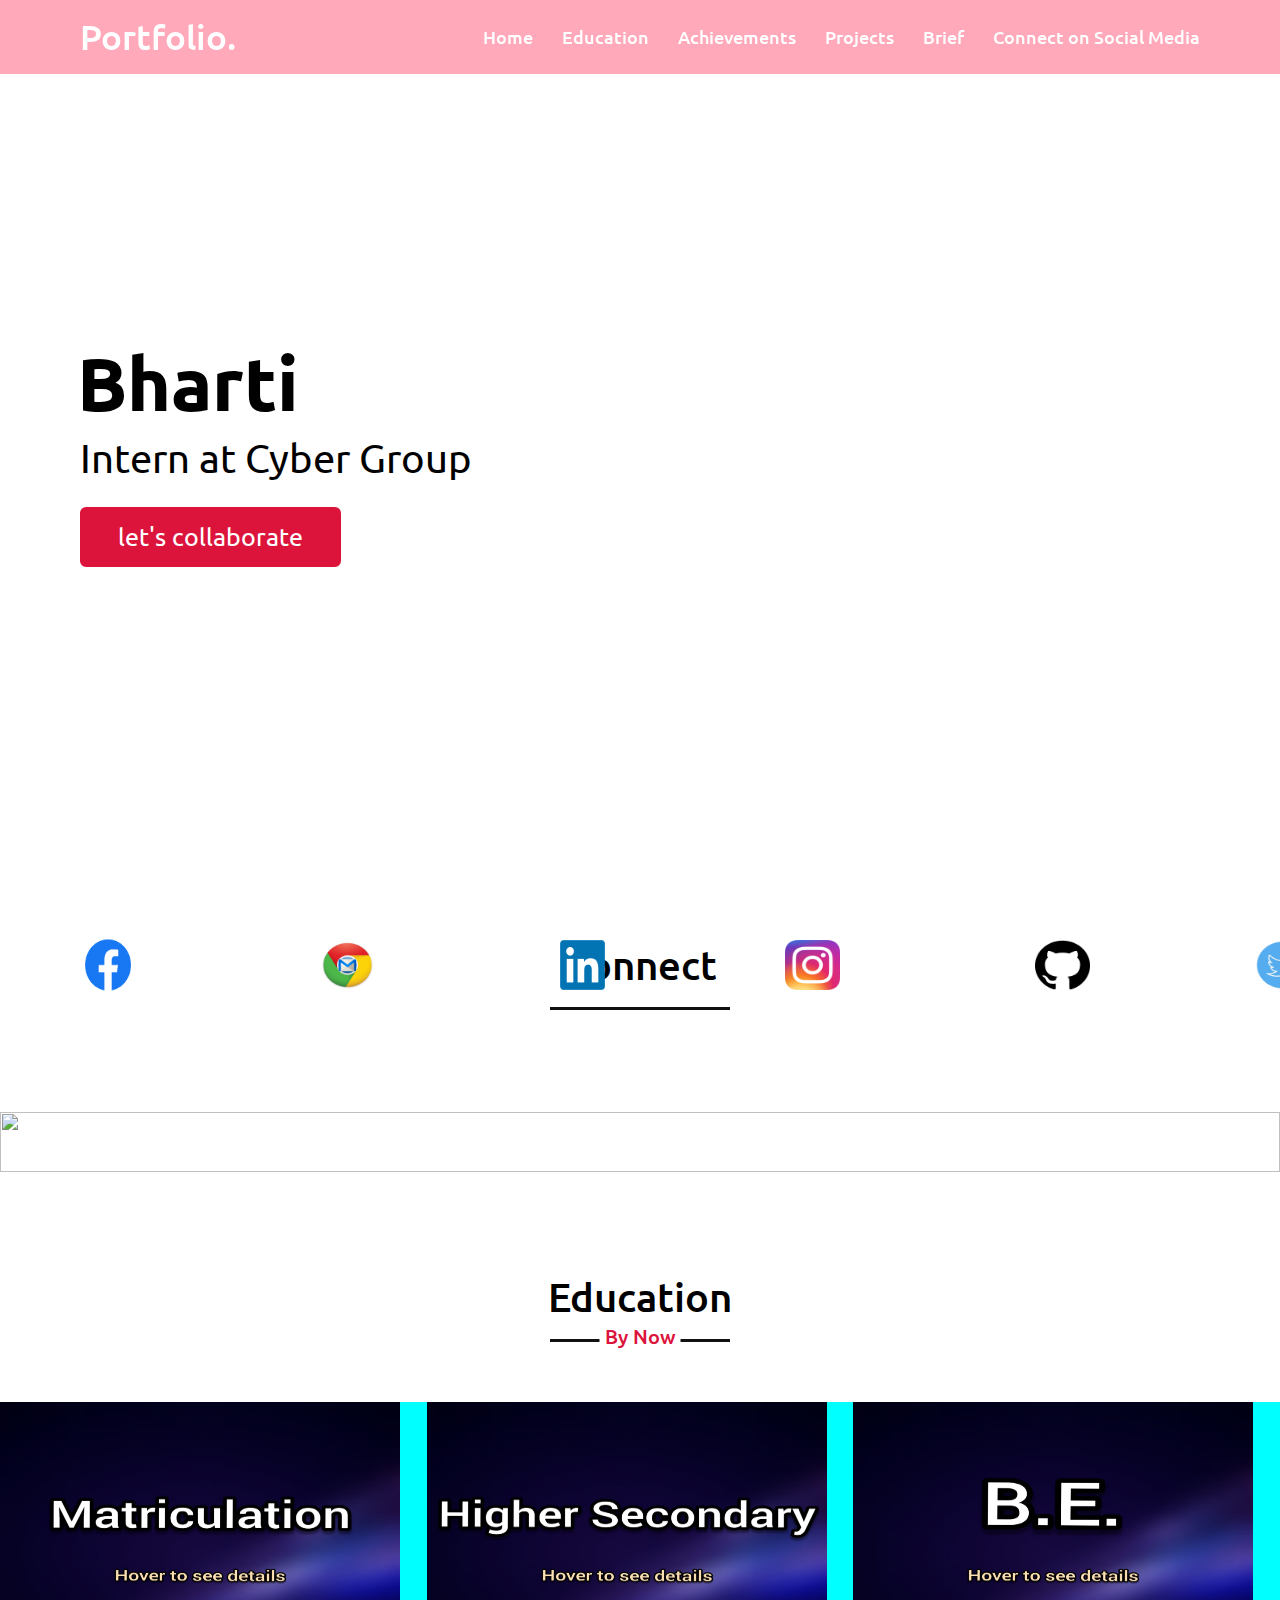
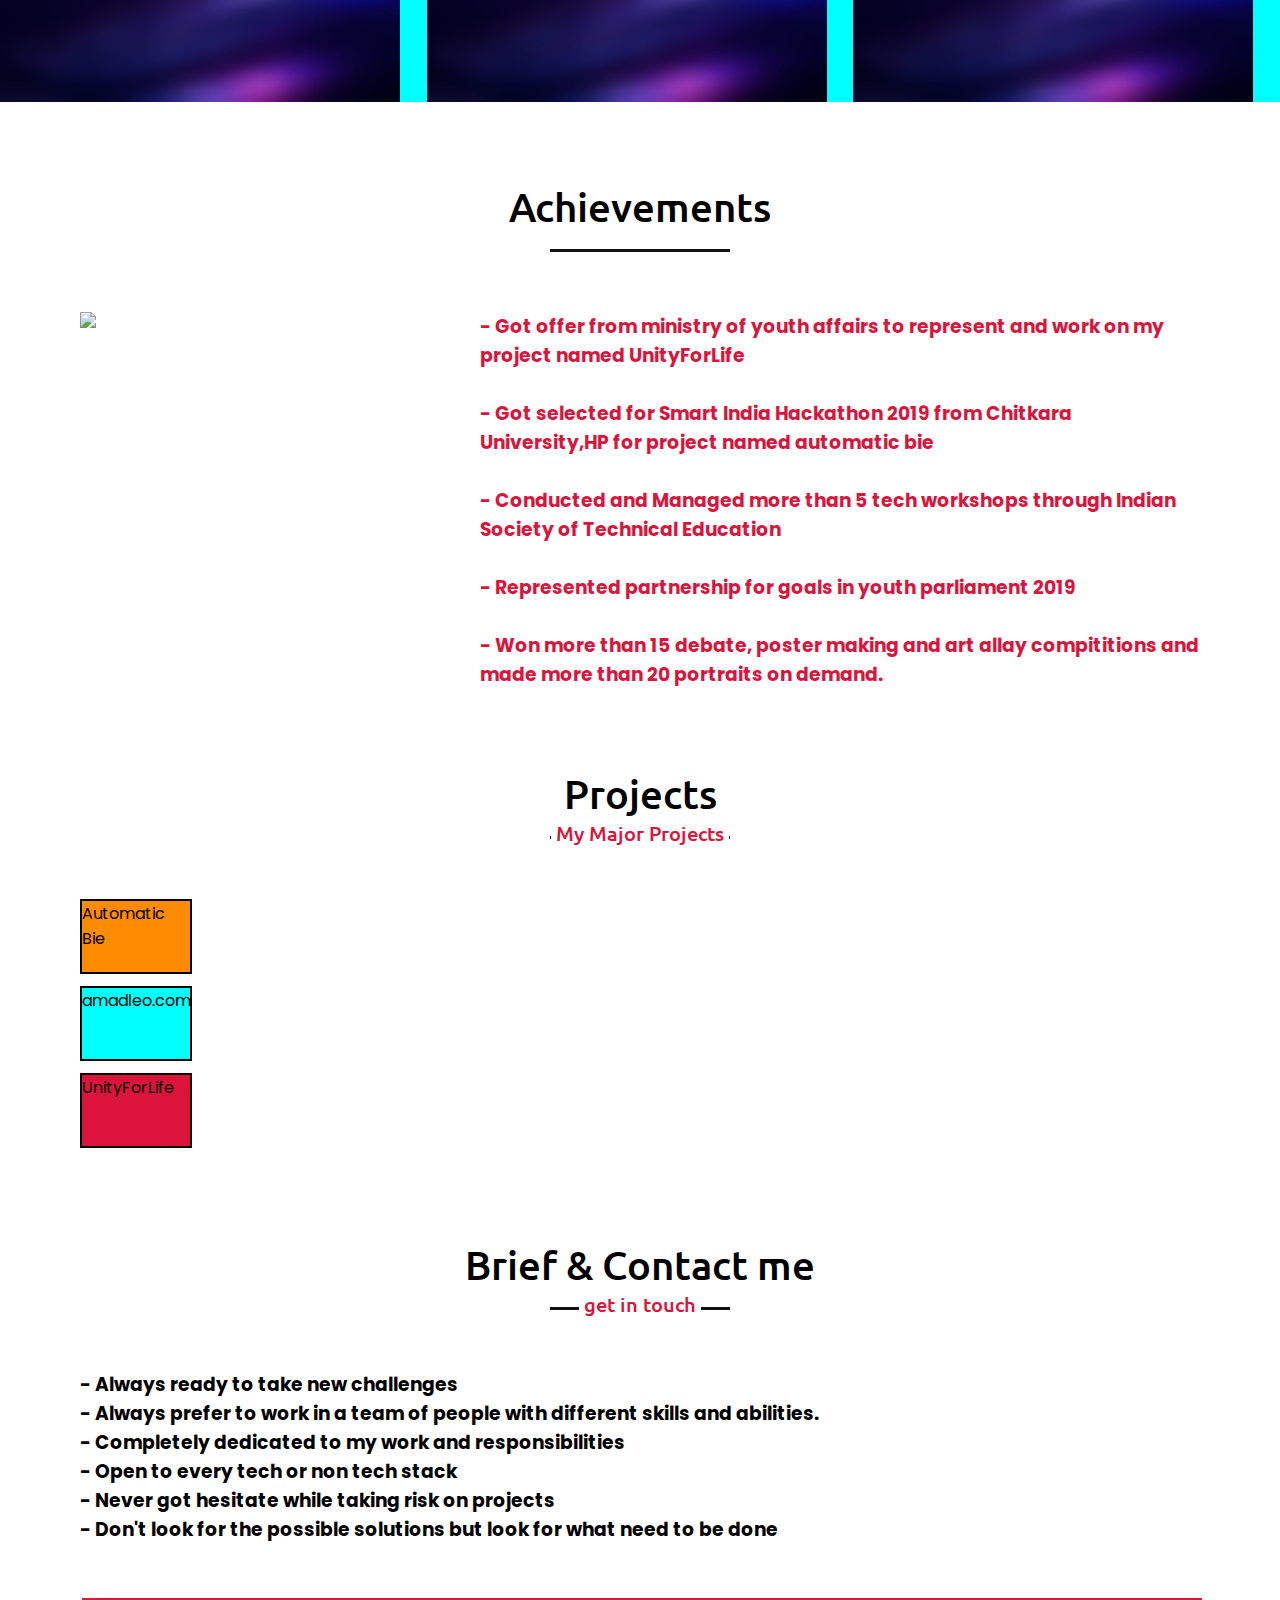
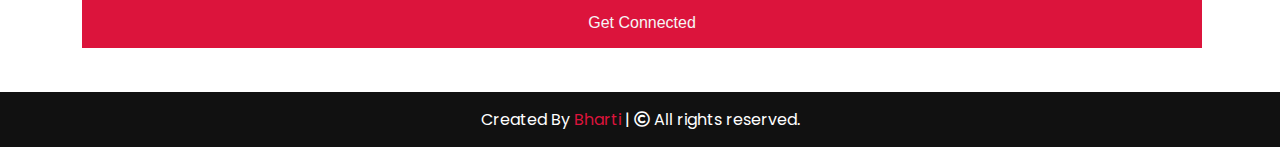
==== commit aff59cf5: "social media section aligned" ====
--- a/index.html
+++ b/index.html
@@ -40,7 +40,7 @@
         <div class="max-width">
             <h2 class="title">Connect</h2>
             <a href="https://www.facebook.com/brocks.sharma.1">
-                <img class="icon" src="Images/Facebook-logo.png" style="left: 65px;width: 86px;height:60px;top:875px">
+                <img class="icon" src="Images/Facebook-logo.png" style="left: 65px;width: 86px;height:60px;top:935px">
             </a>
             <a href="bharti@cygrp.com">
                 <img class="icon" src="Images/Gmail-logo.png" style="left: 320px;width: 55px;" />
--- a/style.css
+++ b/style.css
@@ -198,7 +198,7 @@
 /*social media*/
 .icon {
   position: absolute;
-  top: 880px;
+  top: 940px;
   height: 50px;
   width: 75px;
 }
